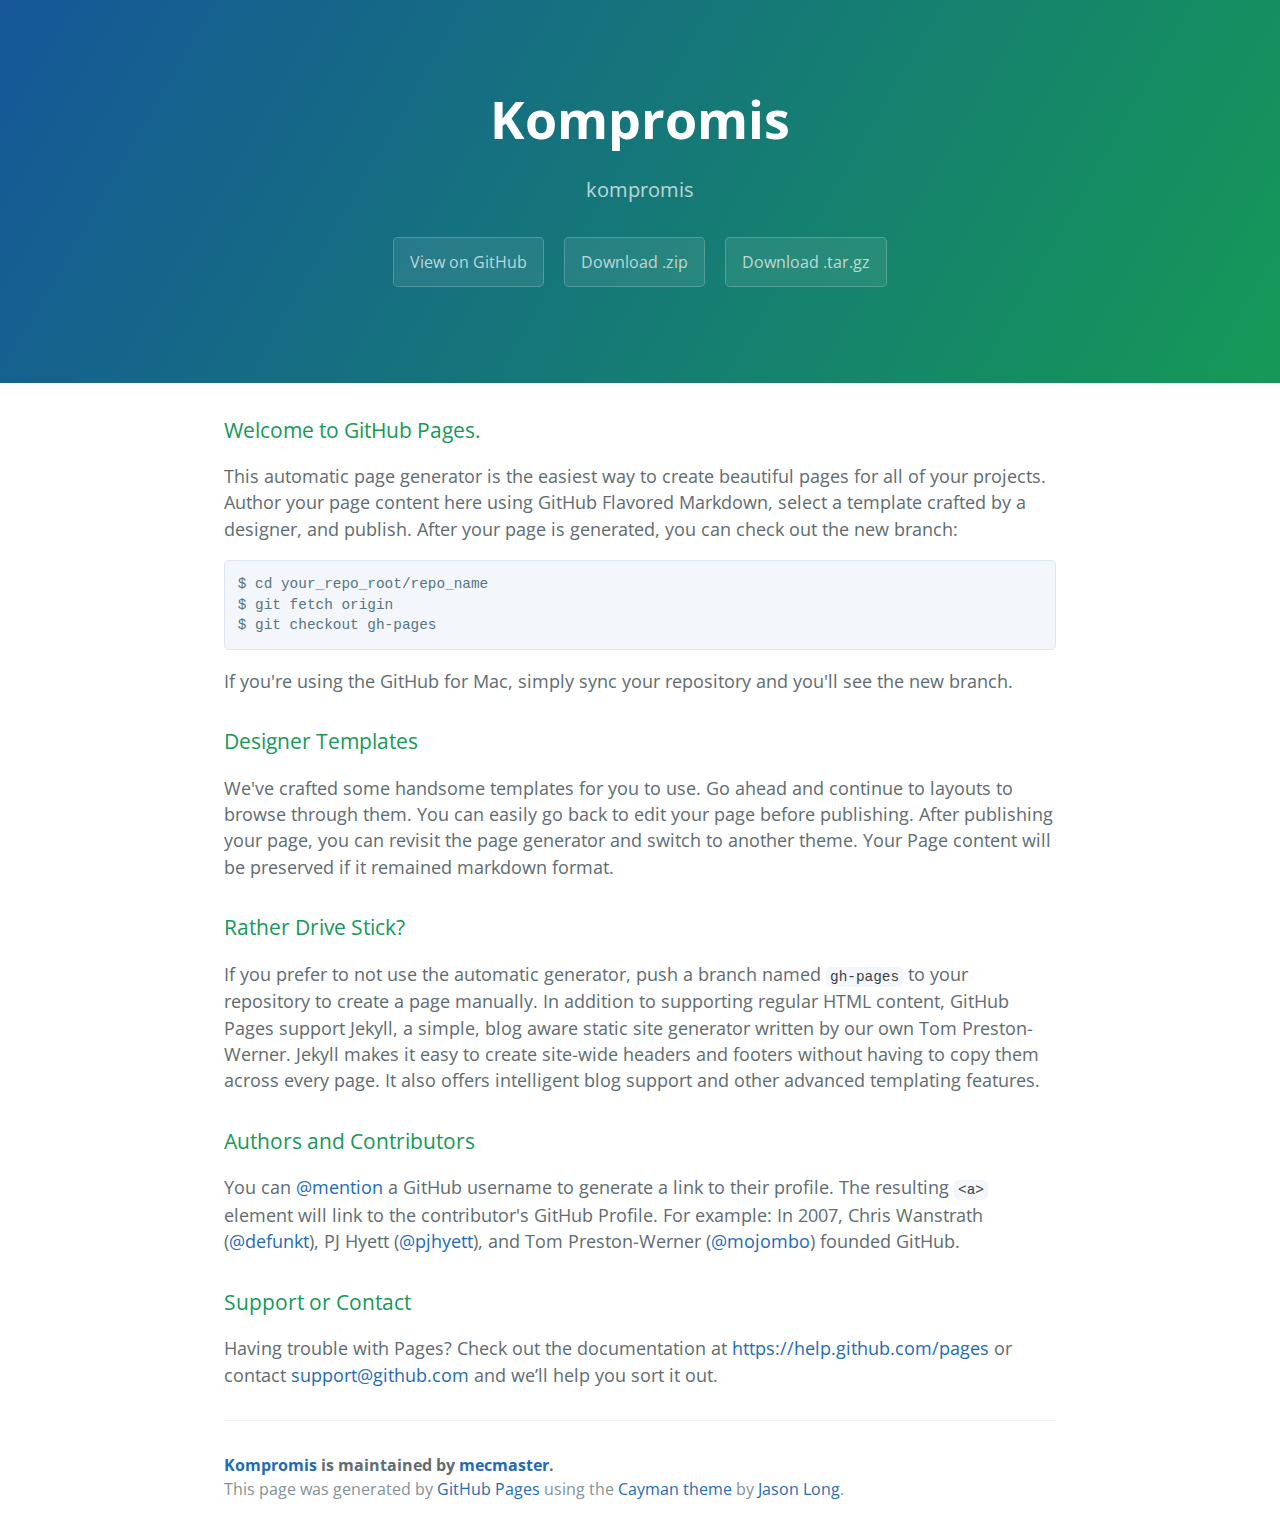
==== index.html @ a1898f50 "Create gh-pages branch via GitHub" ====
<!DOCTYPE html>
<html lang="en-us">
  <head>
    <meta charset="UTF-8">
    <title>Kompromis by mecmaster</title>
    <meta name="viewport" content="width=device-width, initial-scale=1">
    <link rel="stylesheet" type="text/css" href="stylesheets/normalize.css" media="screen">
    <link href='http://fonts.googleapis.com/css?family=Open+Sans:400,700' rel='stylesheet' type='text/css'>
    <link rel="stylesheet" type="text/css" href="stylesheets/stylesheet.css" media="screen">
    <link rel="stylesheet" type="text/css" href="stylesheets/github-light.css" media="screen">
  </head>
  <body>
    <section class="page-header">
      <h1 class="project-name">Kompromis</h1>
      <h2 class="project-tagline">kompromis</h2>
      <a href="https://github.com/mecmaster/kompromis" class="btn">View on GitHub</a>
      <a href="https://github.com/mecmaster/kompromis/zipball/master" class="btn">Download .zip</a>
      <a href="https://github.com/mecmaster/kompromis/tarball/master" class="btn">Download .tar.gz</a>
    </section>

    <section class="main-content">
      <h3>
<a id="welcome-to-github-pages" class="anchor" href="#welcome-to-github-pages" aria-hidden="true"><span class="octicon octicon-link"></span></a>Welcome to GitHub Pages.</h3>

<p>This automatic page generator is the easiest way to create beautiful pages for all of your projects. Author your page content here using GitHub Flavored Markdown, select a template crafted by a designer, and publish. After your page is generated, you can check out the new branch:</p>

<pre><code>$ cd your_repo_root/repo_name
$ git fetch origin
$ git checkout gh-pages
</code></pre>

<p>If you're using the GitHub for Mac, simply sync your repository and you'll see the new branch.</p>

<h3>
<a id="designer-templates" class="anchor" href="#designer-templates" aria-hidden="true"><span class="octicon octicon-link"></span></a>Designer Templates</h3>

<p>We've crafted some handsome templates for you to use. Go ahead and continue to layouts to browse through them. You can easily go back to edit your page before publishing. After publishing your page, you can revisit the page generator and switch to another theme. Your Page content will be preserved if it remained markdown format.</p>

<h3>
<a id="rather-drive-stick" class="anchor" href="#rather-drive-stick" aria-hidden="true"><span class="octicon octicon-link"></span></a>Rather Drive Stick?</h3>

<p>If you prefer to not use the automatic generator, push a branch named <code>gh-pages</code> to your repository to create a page manually. In addition to supporting regular HTML content, GitHub Pages support Jekyll, a simple, blog aware static site generator written by our own Tom Preston-Werner. Jekyll makes it easy to create site-wide headers and footers without having to copy them across every page. It also offers intelligent blog support and other advanced templating features.</p>

<h3>
<a id="authors-and-contributors" class="anchor" href="#authors-and-contributors" aria-hidden="true"><span class="octicon octicon-link"></span></a>Authors and Contributors</h3>

<p>You can <a href="https://github.com/blog/821" class="user-mention">@mention</a> a GitHub username to generate a link to their profile. The resulting <code>&lt;a&gt;</code> element will link to the contributor's GitHub Profile. For example: In 2007, Chris Wanstrath (<a href="https://github.com/defunkt" class="user-mention">@defunkt</a>), PJ Hyett (<a href="https://github.com/pjhyett" class="user-mention">@pjhyett</a>), and Tom Preston-Werner (<a href="https://github.com/mojombo" class="user-mention">@mojombo</a>) founded GitHub.</p>

<h3>
<a id="support-or-contact" class="anchor" href="#support-or-contact" aria-hidden="true"><span class="octicon octicon-link"></span></a>Support or Contact</h3>

<p>Having trouble with Pages? Check out the documentation at <a href="https://help.github.com/pages">https://help.github.com/pages</a> or contact <a href="mailto:support@github.com">support@github.com</a> and we’ll help you sort it out.</p>

      <footer class="site-footer">
        <span class="site-footer-owner"><a href="https://github.com/mecmaster/kompromis">Kompromis</a> is maintained by <a href="https://github.com/mecmaster">mecmaster</a>.</span>

        <span class="site-footer-credits">This page was generated by <a href="https://pages.github.com">GitHub Pages</a> using the <a href="https://github.com/jasonlong/cayman-theme">Cayman theme</a> by <a href="https://twitter.com/jasonlong">Jason Long</a>.</span>
      </footer>

    </section>

  
  </body>
</html>
---- stylesheets/stylesheet.css ----
* {
  box-sizing: border-box; }

body {
  padding: 0;
  margin: 0;
  font-family: "Open Sans", "Helvetica Neue", Helvetica, Arial, sans-serif;
  font-size: 16px;
  line-height: 1.5;
  color: #606c71; }

a {
  color: #1e6bb8;
  text-decoration: none; }
  a:hover {
    text-decoration: underline; }

.btn {
  display: inline-block;
  margin-bottom: 1rem;
  color: rgba(255, 255, 255, 0.7);
  background-color: rgba(255, 255, 255, 0.08);
  border-color: rgba(255, 255, 255, 0.2);
  border-style: solid;
  border-width: 1px;
  border-radius: 0.3rem;
  transition: color 0.2s, background-color 0.2s, border-color 0.2s; }
  .btn + .btn {
    margin-left: 1rem; }

.btn:hover {
  color: rgba(255, 255, 255, 0.8);
  text-decoration: none;
  background-color: rgba(255, 255, 255, 0.2);
  border-color: rgba(255, 255, 255, 0.3); }

@media screen and (min-width: 64em) {
  .btn {
    padding: 0.75rem 1rem; } }

@media screen and (min-width: 42em) and (max-width: 64em) {
  .btn {
    padding: 0.6rem 0.9rem;
    font-size: 0.9rem; } }

@media screen and (max-width: 42em) {
  .btn {
    display: block;
    width: 100%;
    padding: 0.75rem;
    font-size: 0.9rem; }
    .btn + .btn {
      margin-top: 1rem;
      margin-left: 0; } }

.page-header {
  color: #fff;
  text-align: center;
  background-color: #159957;
  background-image: linear-gradient(120deg, #155799, #159957); }

@media screen and (min-width: 64em) {
  .page-header {
    padding: 5rem 6rem; } }

@media screen and (min-width: 42em) and (max-width: 64em) {
  .page-header {
    padding: 3rem 4rem; } }

@media screen and (max-width: 42em) {
  .page-header {
    padding: 2rem 1rem; } }

.project-name {
  margin-top: 0;
  margin-bottom: 0.1rem; }

@media screen and (min-width: 64em) {
  .project-name {
    font-size: 3.25rem; } }

@media screen and (min-width: 42em) and (max-width: 64em) {
  .project-name {
    font-size: 2.25rem; } }

@media screen and (max-width: 42em) {
  .project-name {
    font-size: 1.75rem; } }

.project-tagline {
  margin-bottom: 2rem;
  font-weight: normal;
  opacity: 0.7; }

@media screen and (min-width: 64em) {
  .project-tagline {
    font-size: 1.25rem; } }

@media screen and (min-width: 42em) and (max-width: 64em) {
  .project-tagline {
    font-size: 1.15rem; } }

@media screen and (max-width: 42em) {
  .project-tagline {
    font-size: 1rem; } }

.main-content :first-child {
  margin-top: 0; }
.main-content img {
  max-width: 100%; }
.main-content h1, .main-content h2, .main-content h3, .main-content h4, .main-content h5, .main-content h6 {
  margin-top: 2rem;
  margin-bottom: 1rem;
  font-weight: normal;
  color: #159957; }
.main-content p {
  margin-bottom: 1em; }
.main-content code {
  padding: 2px 4px;
  font-family: Consolas, "Liberation Mono", Menlo, Courier, monospace;
  font-size: 0.9rem;
  color: #383e41;
  background-color: #f3f6fa;
  border-radius: 0.3rem; }
.main-content pre {
  padding: 0.8rem;
  margin-top: 0;
  margin-bottom: 1rem;
  font: 1rem Consolas, "Liberation Mono", Menlo, Courier, monospace;
  color: #567482;
  word-wrap: normal;
  background-color: #f3f6fa;
  border: solid 1px #dce6f0;
  border-radius: 0.3rem; }
  .main-content pre > code {
    padding: 0;
    margin: 0;
    font-size: 0.9rem;
    color: #567482;
    word-break: normal;
    white-space: pre;
    background: transparent;
    border: 0; }
.main-content .highlight {
  margin-bottom: 1rem; }
  .main-content .highlight pre {
    margin-bottom: 0;
    word-break: normal; }
.main-content .highlight pre, .main-content pre {
  padding: 0.8rem;
  overflow: auto;
  font-size: 0.9rem;
  line-height: 1.45;
  border-radius: 0.3rem; }
.main-content pre code, .main-content pre tt {
  display: inline;
  max-width: initial;
  padding: 0;
  margin: 0;
  overflow: initial;
  line-height: inherit;
  word-wrap: normal;
  background-color: transparent;
  border: 0; }
  .main-content pre code:before, .main-content pre code:after, .main-content pre tt:before, .main-content pre tt:after {
    content: normal; }
.main-content ul, .main-content ol {
  margin-top: 0; }
.main-content blockquote {
  padding: 0 1rem;
  margin-left: 0;
  color: #819198;
  border-left: 0.3rem solid #dce6f0; }
  .main-content blockquote > :first-child {
    margin-top: 0; }
  .main-content blockquote > :last-child {
    margin-bottom: 0; }
.main-content table {
  display: block;
  width: 100%;
  overflow: auto;
  word-break: normal;
  word-break: keep-all; }
  .main-content table th {
    font-weight: bold; }
  .main-content table th, .main-content table td {
    padding: 0.5rem 1rem;
    border: 1px solid #e9ebec; }
.main-content dl {
  padding: 0; }
  .main-content dl dt {
    padding: 0;
    margin-top: 1rem;
    font-size: 1rem;
    font-weight: bold; }
  .main-content dl dd {
    padding: 0;
    margin-bottom: 1rem; }
.main-content hr {
  height: 2px;
  padding: 0;
  margin: 1rem 0;
  background-color: #eff0f1;
  border: 0; }

@media screen and (min-width: 64em) {
  .main-content {
    max-width: 64rem;
    padding: 2rem 6rem;
    margin: 0 auto;
    font-size: 1.1rem; } }

@media screen and (min-width: 42em) and (max-width: 64em) {
  .main-content {
    padding: 2rem 4rem;
    font-size: 1.1rem; } }

@media screen and (max-width: 42em) {
  .main-content {
    padding: 2rem 1rem;
    font-size: 1rem; } }

.site-footer {
  padding-top: 2rem;
  margin-top: 2rem;
  border-top: solid 1px #eff0f1; }

.site-footer-owner {
  display: block;
  font-weight: bold; }

.site-footer-credits {
  color: #819198; }

@media screen and (min-width: 64em) {
  .site-footer {
    font-size: 1rem; } }

@media screen and (min-width: 42em) and (max-width: 64em) {
  .site-footer {
    font-size: 1rem; } }

@media screen and (max-width: 42em) {
  .site-footer {
    font-size: 0.9rem; } }
---- stylesheets/github-light.css ----
/*
   Copyright 2014 GitHub Inc.

   Licensed under the Apache License, Version 2.0 (the "License");
   you may not use this file except in compliance with the License.
   You may obtain a copy of the License at

       http://www.apache.org/licenses/LICENSE-2.0

   Unless required by applicable law or agreed to in writing, software
   distributed under the License is distributed on an "AS IS" BASIS,
   WITHOUT WARRANTIES OR CONDITIONS OF ANY KIND, either express or implied.
   See the License for the specific language governing permissions and
   limitations under the License.

*/

.pl-c /* comment */ {
  color: #969896;
}

.pl-c1      /* constant, markup.raw, meta.diff.header, meta.module-reference, meta.property-name, support, support.constant, support.variable, variable.other.constant */,
.pl-s .pl-v /* string variable */ {
  color: #0086b3;
}

.pl-e  /* entity */,
.pl-en /* entity.name */ {
  color: #795da3;
}

.pl-s .pl-s1 /* string source */,
.pl-smi      /* storage.modifier.import, storage.modifier.package, storage.type.java, variable.other, variable.parameter.function */ {
  color: #333;
}

.pl-ent /* entity.name.tag */ {
  color: #63a35c;
}

.pl-k /* keyword, storage, storage.type */ {
  color: #a71d5d;
}

.pl-pds              /* punctuation.definition.string, string.regexp.character-class */,
.pl-s                /* string */,
.pl-s .pl-pse .pl-s1 /* string punctuation.section.embedded source */,
.pl-sr               /* string.regexp */,
.pl-sr .pl-cce       /* string.regexp constant.character.escape */,
.pl-sr .pl-sra       /* string.regexp string.regexp.arbitrary-repitition */,
.pl-sr .pl-sre       /* string.regexp source.ruby.embedded */ {
  color: #183691;
}

.pl-v /* variable */ {
  color: #ed6a43;
}

.pl-id /* invalid.deprecated */ {
  color: #b52a1d;
}

.pl-ii /* invalid.illegal */ {
  background-color: #b52a1d;
  color: #f8f8f8;
}

.pl-sr .pl-cce /* string.regexp constant.character.escape */ {
  color: #63a35c;
  font-weight: bold;
}

.pl-ml /* markup.list */ {
  color: #693a17;
}

.pl-mh        /* markup.heading */,
.pl-mh .pl-en /* markup.heading entity.name */,
.pl-ms        /* meta.separator */ {
  color: #1d3e81;
  font-weight: bold;
}

.pl-mq /* markup.quote */ {
  color: #008080;
}

.pl-mi /* markup.italic */ {
  color: #333;
  font-style: italic;
}

.pl-mb /* markup.bold */ {
  color: #333;
  font-weight: bold;
}

.pl-md /* markup.deleted, meta.diff.header.from-file */ {
  background-color: #ffecec;
  color: #bd2c00;
}

.pl-mi1 /* markup.inserted, meta.diff.header.to-file */ {
  background-color: #eaffea;
  color: #55a532;
}

.pl-mdr /* meta.diff.range */ {
  color: #795da3;
  font-weight: bold;
}

.pl-mo /* meta.output */ {
  color: #1d3e81;
}
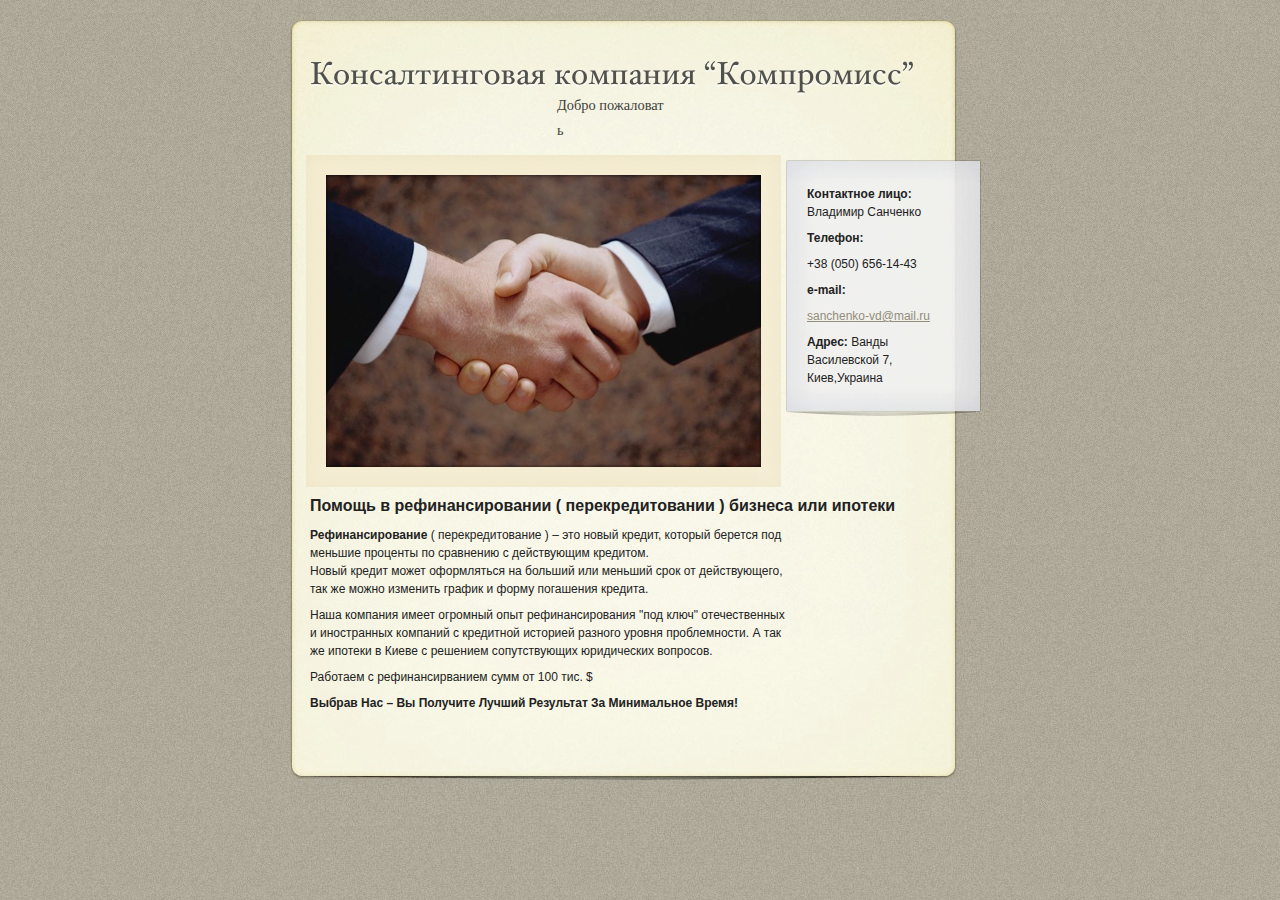
==== commit 3e833832: "initial" ====
--- a/index.html
+++ b/index.html
@@ -1,65 +1,148 @@
-<!DOCTYPE html>
-<html lang="en-us">
-  <head>
-    <meta charset="UTF-8">
-    <title>Kompromis by mecmaster</title>
-    <meta name="viewport" content="width=device-width, initial-scale=1">
-    <link rel="stylesheet" type="text/css" href="stylesheets/normalize.css" media="screen">
-    <link href='http://fonts.googleapis.com/css?family=Open+Sans:400,700' rel='stylesheet' type='text/css'>
-    <link rel="stylesheet" type="text/css" href="stylesheets/stylesheet.css" media="screen">
-    <link rel="stylesheet" type="text/css" href="stylesheets/github-light.css" media="screen">
+<?xml version="1.0" encoding="UTF-8"?>
+<!DOCTYPE html PUBLIC "-//W3C//DTD XHTML 1.0 Transitional//EN" "http://www.w3.org/TR/xhtml1/DTD/xhtml1-transitional.dtd">
+
+
+<html xmlns="http://www.w3.org/1999/xhtml" xml:lang="en" lang="en">
+  <head><meta http-equiv="Content-Type" content="text/html; charset=UTF-8" />
+    
+    <meta http-equiv="X-UA-Compatible" content="IE=EmulateIE7" />
+    <meta name="viewport" content="width=700" />
+    <meta name="description" content="Помощь в рефинансировании, Перекредитование в бизнесе, ипотеке, Лучший результат за Минимум времен"> 
+	<meta name="keywords" content="перекредитование, рефінансування кредиту, рефинансирование кредита, помощь в кредите, рефінансування, перекредитування, рефинансирование бизнеса, рефінансування бізнесу, перекредитування бізнесу, перекредитування іпотеки, перекредитование бизнеса"> 
+	
+	<title>Консалтинговая компания “Компромисс”</title>
+    <link rel="stylesheet" type="text/css" media="screen,print" href="Dobro_pozalovat_files/Dobro_pozalovat.css" />
+    <!--[if lt IE 8]><link rel='stylesheet' type='text/css' media='screen,print' href='Dobro_pozalovat_files/Dobro_pozalovatIE.css'/><![endif]-->
+    <!--[if gte IE 8]><link rel='stylesheet' type='text/css' media='screen,print' href='Media/IE8.css'/><![endif]-->
+    <script type="text/javascript" src="Scripts/iWebSite.js"></script>
+    <script type="text/javascript" src="Scripts/Widgets/SharedResources/WidgetCommon.js"></script>
+    <script type="text/javascript" src="Scripts/Widgets/Navbar/navbar.js"></script>
+    <script type="text/javascript" src="Scripts/iWebImage.js"></script>
+    <script type="text/javascript" src="Dobro_pozalovat_files/Dobro_pozalovat.js"></script>
+	<script type="text/javascript" src="//yandex.st/share/share.js" charset="utf-8"></script>
+	<script type="text/javascript">
+
+  var _gaq = _gaq || [];
+  _gaq.push(['_setAccount', 'UA-28925086-1']);
+  _gaq.push(['_trackPageview']);
+
+  (function() {
+    var ga = document.createElement('script'); ga.type = 'text/javascript'; ga.async = true;
+    ga.src = ('https:' == document.location.protocol ? 'https://ssl' : 'http://www') + '.google-analytics.com/ga.js';
+    var s = document.getElementsByTagName('script')[0]; s.parentNode.insertBefore(ga, s);
+  })();
+
+</script>
+	
   </head>
-  <body>
-    <section class="page-header">
-      <h1 class="project-name">Kompromis</h1>
-      <h2 class="project-tagline">kompromis</h2>
-      <a href="https://github.com/mecmaster/kompromis" class="btn">View on GitHub</a>
-      <a href="https://github.com/mecmaster/kompromis/zipball/master" class="btn">Download .zip</a>
-      <a href="https://github.com/mecmaster/kompromis/tarball/master" class="btn">Download .tar.gz</a>
-    </section>
+  <body style="background: rgb(255, 255, 255) url(Dobro_pozalovat_files/Creme_browserbg.jpg) repeat scroll top left; margin: 0pt; " onload="onPageLoad();" onunload="onPageUnload();">
+    <div style="text-align: center; ">
+      <div style="margin-bottom: 20px; margin-left: auto; margin-right: auto; margin-top: 20px; overflow: hidden; position: relative; word-wrap: break-word;  text-align: left; width: 700px; " id="body_content">
+        <div style="background: transparent url(Dobro_pozalovat_files/LayeredPaper_03-1.jpg) repeat scroll top left; width: 700px; ">
+          <div style="height: 73px; margin-left: 0px; position: relative; width: 700px; z-index: 5; " id="header_layer">
+            <div style="height: 0px; line-height: 0px; " class="bumper"> </div>
+            <div style="height: 248px; width: 700px;  height: 248px; left: 0px; position: absolute; top: 0px; width: 700px; z-index: 1; " class="tinyText style_SkipStroke">
+              <img src="Dobro_pozalovat_files/LayeredPaper_01.jpg" alt="" style="border: none; height: 248px; width: 700px; " />
+            </div>
+            
 
-    <section class="main-content">
-      <h3>
-<a id="welcome-to-github-pages" class="anchor" href="#welcome-to-github-pages" aria-hidden="true"><span class="octicon octicon-link"></span></a>Welcome to GitHub Pages.</h3>
 
-<p>This automatic page generator is the easiest way to create beautiful pages for all of your projects. Author your page content here using GitHub Flavored Markdown, select a template crafted by a designer, and publish. After your page is generated, you can check out the new branch:</p>
+            <div style="height: 41px; width: 626px;  height: 38px; left: 20px; position: absolute; top: 35px; width: 625px; z-index: 1; " class="tinyText style_SkipStrokeSkipFillSkipOpacity">
+              <div style="position: relative; width: 625px; ">
+                <img src="Dobro_pozalovat_files/shapeimage_1.png" alt="Консалтинговая компания “Компромисс”" style="height: 35px; left: 0px; margin-left: -1px; margin-top: 6px; position: absolute; top: 0px; width: 605px; " />
+              </div>
+            </div>
+          </div>
+          <div style="margin-left: 0px; position: relative; width: 700px; z-index: 10; " id="nav_layer">
+            <div style="height: 0px; line-height: 0px; " class="bumper"> </div>
+            <div style="height: 1px; line-height: 1px; " class="tinyText"> </div>
+            <div class="com-apple-iweb-widget-navbar flowDefining" id="widget0" style="margin-left: 267px; margin-top: -1px; opacity: 1.00; position: relative; width: 132px; z-index: 1; ">
+    
+              <div id="widget0-navbar" class="navbar">
 
-<pre><code>$ cd your_repo_root/repo_name
-$ git fetch origin
-$ git checkout gh-pages
-</code></pre>
+      
+                <div id="widget0-bg" class="navbar-bg">
 
-<p>If you're using the GitHub for Mac, simply sync your repository and you'll see the new branch.</p>
+        
+                  <ul id="widget0-navbar-list" class="navbar-list">
+ <li></li> 
+</ul>
+                  
+      
+</div>
+                
+    
+</div>
+            </div>
+            <script type="text/javascript"><!--//--><![CDATA[//><!--
+new NavBar('widget0', 'Scripts/Widgets/Navbar', 'Scripts/Widgets/SharedResources', '.', {"path-to-root": "", "navbar-css": ".navbar {\n\tfont-family: 'Hoefler Text', 'Times New Roman', serif;\n\tfont-size: .9em;\n\tcolor: #817B67;\n\tmargin: 0px;\n\tline-height: 25px;\n}\n\n.navbar-bg {\n\ttext-align: left;\n}\n\n.navbar-bg ul {\n\tlist-style: none;\n\tmargin: 0px;\n\tpadding: 0px;\n}\n\n\nli {\n\tlist-style-type: none;\n\tdisplay: inline;\n\tpadding: 0 25px 0 0px;\n}\n\n\nli a {\n\ttext-decoration: none;\n\tpadding: 0px;\n\tcolor: #817B67;\n}\n\nli a:visited {\n\ttext-decoration: none;\n\tpadding: 0px;\n\tcolor: #817B67;\n}\n\nli a:hover\r{\r\n \tcolor: #3F3F3C;\n\ttext-decoration: none;\r}\n\n\nli.current-page a\r{\r\t color: #3F3F3C;\n\ttext-decoration: none;\r}", "current-page-GUID": "81D1A1A0-0416-4514-B8F4-EB2E6BB149B2", "isCollectionPage": "NO"});
+//--><!]]></script>
+            <div style="clear: both; height: 0px; line-height: 0px; " class="spacer"> </div>
+          </div>
+          <div style="margin-left: 0px; position: relative; width: 700px; z-index: 15; " id="body_layer">
+            <div style="height: 0px; line-height: 0px; " class="bumper"> </div>
+            <div style="height: 292px; width: 435px;  height: 292px; left: 36px; position: absolute; top: 32px; width: 435px; z-index: 1; " class="tinyText stroke_0">
+              <div style="position: relative; width: 435px; ">
+                <img src="Dobro_pozalovat_files/shapeimage_2.png" alt="рефинансирование и рекредитование ипотеки рукопожатие" style="height: 292px; left: 0px; position: absolute; top: 0px; width: 435px; " />
+              </div>
+            </div>
+            <div style="height: 1px; line-height: 1px; " class="tinyText"> </div>
+            <div style="margin-left: 20px; margin-top: 382px; position: relative; width: 475px; z-index: 1; " class="style_SkipStroke_1 shape-with-text flowDefining">
+              <div class="text-content Normal_External_475_228" style="padding: 0px; ">
+                <div class="Normal">
+                  <p style="padding-top: 0pt; " class="paragraph_style"><span class="style">Рефинансирование</span> ( перекредитование ) – это новый кредит, который берется под меньшие проценты по сравнению с действующим кредитом.<br />Новый кредит может оформляться на больший или меньший срок от действующего, так же можно изменить график и форму погашения кредита.<br /></p>
+                  <p class="paragraph_style">Наша компания имеет огромный опыт рефинансирования &quot;под ключ&quot; отечественных и иностранных компаний с кредитной историей разного уровня проблемности. А так же ипотеки в Киеве с решением сопутствующих юридических вопросов.<br /></p>
+                  <p class="paragraph_style">Работаем с рефинансирванием сумм от 100 тис. $<br /></p>
+                  <p class="paragraph_style_1">Выбрав Нас – Вы Получите Лучший Результат За Минимальное Время!<span class="style_1"><br /></span></p>
+                </div>
+                <div style="height: 16px; line-height: 16px; " class="tinyText"> </div>
+              </div>
+            </div>
+            
 
-<h3>
-<a id="designer-templates" class="anchor" href="#designer-templates" aria-hidden="true"><span class="octicon octicon-link"></span></a>Designer Templates</h3>
 
-<p>We've crafted some handsome templates for you to use. Go ahead and continue to layouts to browse through them. You can easily go back to edit your page before publishing. After publishing your page, you can revisit the page generator and switch to another theme. Your Page content will be preserved if it remained markdown format.</p>
+            <div id="id1" style="height: 69px; left: 20px; position: absolute; top: 354px; width: 601px; z-index: 1; " class="style_SkipStroke_2 shape-with-text">
+              <div class="text-content Normal_External_601_69" style="padding: 0px; ">
+                <div class="Normal">
+                  <p style="padding-top: 0pt; " class="paragraph_style_2">Помощь в рефинансировании ( перекредитовании ) бизнеса или ипотеки
+				  
+				  <span class="style_1"><br /></span></p>
+                </div>
+              
+			  
+			  </div>
+            </div>
 
-<h3>
-<a id="rather-drive-stick" class="anchor" href="#rather-drive-stick" aria-hidden="true"><span class="octicon octicon-link"></span></a>Rather Drive Stick?</h3>
+			<br>
+				  <div class="yashare-auto-init" data-yashareL10n="ru" data-yashareType="button" data-yashareQuickServices="vkontakte,facebook,twitter,odnoklassniki,moimir"></div> 
+            
 
-<p>If you prefer to not use the automatic generator, push a branch named <code>gh-pages</code> to your repository to create a page manually. In addition to supporting regular HTML content, GitHub Pages support Jekyll, a simple, blog aware static site generator written by our own Tom Preston-Werner. Jekyll makes it easy to create site-wide headers and footers without having to copy them across every page. It also offers intelligent blog support and other advanced templating features.</p>
 
-<h3>
-<a id="authors-and-contributors" class="anchor" href="#authors-and-contributors" aria-hidden="true"><span class="octicon octicon-link"></span></a>Authors and Contributors</h3>
-
-<p>You can <a href="https://github.com/blog/821" class="user-mention">@mention</a> a GitHub username to generate a link to their profile. The resulting <code>&lt;a&gt;</code> element will link to the contributor's GitHub Profile. For example: In 2007, Chris Wanstrath (<a href="https://github.com/defunkt" class="user-mention">@defunkt</a>), PJ Hyett (<a href="https://github.com/pjhyett" class="user-mention">@pjhyett</a>), and Tom Preston-Werner (<a href="https://github.com/mojombo" class="user-mention">@mojombo</a>) founded GitHub.</p>
-
-<h3>
-<a id="support-or-contact" class="anchor" href="#support-or-contact" aria-hidden="true"><span class="octicon octicon-link"></span></a>Support or Contact</h3>
-
-<p>Having trouble with Pages? Check out the documentation at <a href="https://help.github.com/pages">https://help.github.com/pages</a> or contact <a href="mailto:support@github.com">support@github.com</a> and we’ll help you sort it out.</p>
-
-      <footer class="site-footer">
-        <span class="site-footer-owner"><a href="https://github.com/mecmaster/kompromis">Kompromis</a> is maintained by <a href="https://github.com/mecmaster">mecmaster</a>.</span>
-
-        <span class="site-footer-credits">This page was generated by <a href="https://pages.github.com">GitHub Pages</a> using the <a href="https://github.com/jasonlong/cayman-theme">Cayman theme</a> by <a href="https://twitter.com/jasonlong">Jason Long</a>.</span>
-      </footer>
-
-    </section>
-
-  
+            <div id="id2" style="height: 221px; left: 506px; position: absolute; top: 32px; width: 175px; z-index: 1; " class="style_SkipStroke_3 shape-with-text stroke_1">
+              <div class="text-content style_External_173_219" style="padding: 1px; ">
+                <div class="style_2">
+                  <p style="padding-top: 0pt; " class="Heading_2"><span class="style_3">Контактное лицо:</span><span class="style_4"> </span><br /></p>
+                  <p class="paragraph_style">Владимир Санченко<br /></p>
+                  <p class="paragraph_style"><span class="style">Телефон:</span> <br /></p>
+                  <p class="paragraph_style">+38 (050) 656-14-43<br /></p>
+                  <p class="paragraph_style_3">e-mail:<br /></p>
+                  <p class="paragraph_style"><a title="mailto:sanchenko-vd@mail.ru" href="mailto:sanchenko-vd@mail.ru">sanchenko-vd@mail.ru</a><br /></p>
+                  <p style="padding-bottom: 0pt; " class="paragraph_style"><span class="style">Адрес:</span> Ванды Василевской 7, Киев,Украина</p>
+                </div>
+              </div>
+            </div>
+            <div style="height: 0px; line-height: 0px; " class="spacer"> </div>
+          </div>
+          <div style="height: 120px; margin-left: 0px; position: relative; width: 700px; z-index: 0; " id="footer_layer">
+            <div style="height: 0px; line-height: 0px; " class="bumper"> </div>
+            <div style="height: 236px; width: 700px;  height: 236px; left: 0px; position: absolute; top: -116px; width: 700px; z-index: 1; " class="tinyText style_SkipStroke">
+              <img src="Dobro_pozalovat_files/LayeredPaper_04.jpg" alt="" style="border: none; height: 236px; width: 700px; " />
+            </div>
+          </div>
+        </div>
+      </div>
+    </div>
   </body>
 </html>
 
+
--- a/Dobro_pozalovat_files/Dobro_pozalovat.css
+++ b/Dobro_pozalovat_files/Dobro_pozalovat.css
@@ -0,0 +1,297 @@
+.paragraph_style {
+    color: rgb(34, 34, 34);
+    font-family: 'ArialMT', 'Arial', sans-serif;
+    font-size: 12px;
+    font-stretch: normal;
+    font-style: normal;
+    font-variant: normal;
+    font-weight: 400;
+    letter-spacing: 0;
+    line-height: 18px;
+    margin-bottom: 0px;
+    margin-left: 0px;
+    margin-right: 0px;
+    margin-top: 0px;
+    opacity: 1.00;
+    padding-bottom: 8px;
+    padding-top: 0px;
+    text-align: left;
+    text-decoration: none;
+    text-indent: 0px;
+    text-transform: none;
+}
+.style {
+    font-family: 'Arial-BoldMT', 'Arial', sans-serif;
+    font-size: 12px;
+    font-stretch: normal;
+    font-style: normal;
+    font-weight: 700;
+    line-height: 18px;
+}
+.paragraph_style_1 {
+    color: rgb(34, 34, 34);
+    font-family: 'Arial-BoldMT', 'Arial', sans-serif;
+    font-size: 12px;
+    font-stretch: normal;
+    font-style: normal;
+    font-variant: normal;
+    font-weight: 700;
+    letter-spacing: 0;
+    line-height: 18px;
+    margin-bottom: 0px;
+    margin-left: 0px;
+    margin-right: 0px;
+    margin-top: 0px;
+    opacity: 1.00;
+    padding-bottom: 8px;
+    padding-top: 0px;
+    text-align: left;
+    text-decoration: none;
+    text-indent: 0px;
+    text-transform: none;
+}
+.style_1 {
+    font-family: 'ArialMT', 'Arial', sans-serif;
+    font-size: 12px;
+    font-stretch: normal;
+    font-style: normal;
+    font-weight: 400;
+    line-height: 18px;
+}
+.paragraph_style_2 {
+    color: rgb(34, 34, 34);
+    font-family: 'Arial-BoldMT', 'Arial', sans-serif;
+    font-size: 16px;
+    font-stretch: normal;
+    font-style: normal;
+    font-variant: normal;
+    font-weight: 700;
+    letter-spacing: 0;
+    line-height: 18px;
+    margin-bottom: 0px;
+    margin-left: 0px;
+    margin-right: 0px;
+    margin-top: 0px;
+    opacity: 1.00;
+    padding-bottom: 8px;
+    padding-top: 0px;
+    text-align: left;
+    text-decoration: none;
+    text-indent: 0px;
+    text-transform: none;
+}
+.style_SkipStroke_2 {
+    background: transparent;
+    opacity: 1.00;
+}
+.style_2 {
+    padding: 10px;
+}
+.style_SkipStrokeSkipFillSkipOpacity {
+}
+.style_SkipStroke {
+    background: transparent;
+    opacity: 1.00;
+}
+.style_SkipStroke_1 {
+    background: transparent;
+    opacity: 1.00;
+}
+.style_3 {
+    color: rgb(34, 34, 34);
+    font-family: 'Arial-BoldMT', 'Arial', sans-serif;
+    font-size: 12px;
+    font-stretch: normal;
+    font-style: normal;
+    font-weight: 700;
+    line-height: 17px;
+    opacity: 1.00;
+}
+.style_4 {
+    color: rgb(34, 34, 34);
+    font-family: 'ArialMT', 'Arial', sans-serif;
+    font-size: 12px;
+    font-stretch: normal;
+    font-style: normal;
+    font-weight: 400;
+    line-height: 17px;
+    opacity: 1.00;
+}
+.paragraph_style_3 {
+    color: rgb(34, 34, 34);
+    font-family: 'Arial-BoldMT', 'Arial', sans-serif;
+    font-size: 12px;
+    font-stretch: normal;
+    font-style: normal;
+    font-variant: normal;
+    font-weight: 700;
+    letter-spacing: 0;
+    line-height: 18px;
+    margin-bottom: 0px;
+    margin-left: 0px;
+    margin-right: 0px;
+    margin-top: 0px;
+    opacity: 1.00;
+    padding-bottom: 8px;
+    padding-top: 0px;
+    text-align: left;
+    text-decoration: none;
+    text-indent: 0px;
+    text-transform: none;
+}
+.style_SkipStroke_3 {
+    background: transparent url(backgroundimage_1_1.png) no-repeat scroll center center;
+    opacity: 1.00;
+}
+.style_External_173_219 {
+    position: relative;
+}
+.Free_Form {
+    color: rgb(80, 80, 77);
+    font-family: 'HoeflerText-Regular', 'Hoefler Text', 'Times New Roman', serif;
+    font-size: 12px;
+    font-stretch: normal;
+    font-style: normal;
+    font-variant: normal;
+    font-weight: 400;
+    letter-spacing: 0;
+    line-height: 17px;
+    margin-bottom: 0px;
+    margin-left: 0px;
+    margin-right: 0px;
+    margin-top: 0px;
+    opacity: 1.00;
+    padding-bottom: 0px;
+    padding-top: 0px;
+    text-align: left;
+    text-decoration: none;
+    text-indent: 0px;
+    text-transform: none;
+}
+.Heading_2 {
+    color: rgb(80, 80, 77);
+    font-family: 'HoeflerText-Black', 'Hoefler Text', 'Times New Roman', serif;
+    font-size: 12px;
+    font-stretch: normal;
+    font-style: normal;
+    font-variant: normal;
+    font-weight: 700;
+    letter-spacing: 0;
+    line-height: 17px;
+    margin-bottom: 0px;
+    margin-left: 0px;
+    margin-right: 0px;
+    margin-top: 0px;
+    opacity: 1.00;
+    padding-bottom: 0px;
+    padding-top: 0px;
+    text-align: left;
+    text-decoration: none;
+    text-indent: 0px;
+    text-transform: none;
+}
+.Normal {
+    padding: 0px;
+}
+.Normal_External_475_228 {
+    position: relative;
+}
+.Normal_External_601_69 {
+    position: relative;
+}
+.graphic_generic_body_textbox_style_default_SkipStroke {
+    background: transparent;
+    opacity: 1.00;
+}
+.graphic_generic_header_textbox_style_default_SkipStrokeSkipFillSkipOpacity {
+}
+.graphic_generic_title_textbox_style_default_SkipStroke {
+    background: transparent;
+    opacity: 1.00;
+}
+.graphic_image_style_default_SkipStroke {
+    background: transparent;
+    opacity: 1.00;
+}
+.graphic_textbox_layout_style_default {
+    padding: 4px;
+}
+.graphic_textbox_layout_style_default_External_173_219 {
+    position: relative;
+}
+.graphic_textbox_style_default_SkipStroke {
+    background: transparent;
+    opacity: 1.00;
+}
+a {
+    color: rgb(147, 141, 122);
+    text-decoration: underline;
+}
+a:visited {
+    color: rgb(147, 141, 122);
+    text-decoration: underline;
+}
+a:hover {
+    color: rgb(80, 80, 77);
+    text-decoration: underline;
+}
+.bumper {
+    font-size: 1px;
+    line-height: 1px;
+}
+.tinyText {
+    font-size: 1px;
+    line-height: 1px;
+}
+#widget0 a:hover {
+    color: rgb(80, 80, 77);
+    text-decoration: underline;
+}
+#widget0 a:visited {
+    color: rgb(147, 141, 122);
+    text-decoration: underline;
+}
+#widget0 a {
+    color: rgb(147, 141, 122);
+    text-decoration: underline;
+}
+.spacer {
+    font-size: 1px;
+    line-height: 1px;
+}
+body { 
+    -webkit-text-size-adjust: none;
+}
+div { 
+    overflow: visible; 
+}
+img { 
+    border: none; 
+}
+.InlineBlock { 
+    display: inline; 
+}
+.InlineBlock { 
+    display: inline-block; 
+}
+.inline-block {
+    display: inline-block;
+    vertical-align: baseline;
+    margin-bottom:0.3em;
+}
+.inline-block.shape-with-text {
+    vertical-align: bottom;
+}
+.vertical-align-middle-middlebox {
+    display: table;
+}
+.vertical-align-middle-innerbox {
+    display: table-cell;
+    vertical-align: middle;
+}
+div.paragraph {
+    position: relative;
+}
+li.full-width {
+    width: 100;
+}
--- a/Dobro_pozalovat_files/Dobro_pozalovatIE.css
+++ b/Dobro_pozalovat_files/Dobro_pozalovatIE.css
@@ -0,0 +1,28 @@
+.inline-block {
+    display: inline;
+    vertical-align: baseline;
+    margin-bottom:-2em;
+    margin-top:2em;
+    position:relative;
+    top:-2em;
+}
+.vertical-align-middle-middlebox {
+    display: block;
+    height: auto;
+    position: absolute;
+    top: 50%;
+}
+.vertical-align-middle-innerbox {
+    display: block;
+    position: relative;
+    top: -50%;
+}
+li.full-width {
+    width: auto;
+}
+li div div.inline-block a img {
+    text-indent: 0;
+}
+img {
+    -ms-interpolation-mode: bicubic;
+}
--- a/Media/IE8.css
+++ b/Media/IE8.css
@@ -0,0 +1,13 @@
+.inline-block {
+    display: inline-block;
+    vertical-align: baseline;
+}
+li.full-width {
+    width: auto;
+}
+li div div.inline-block a img {
+    text-indent: 0;
+}   
+img {
+    -ms-interpolation-mode: bicubic;
+}   
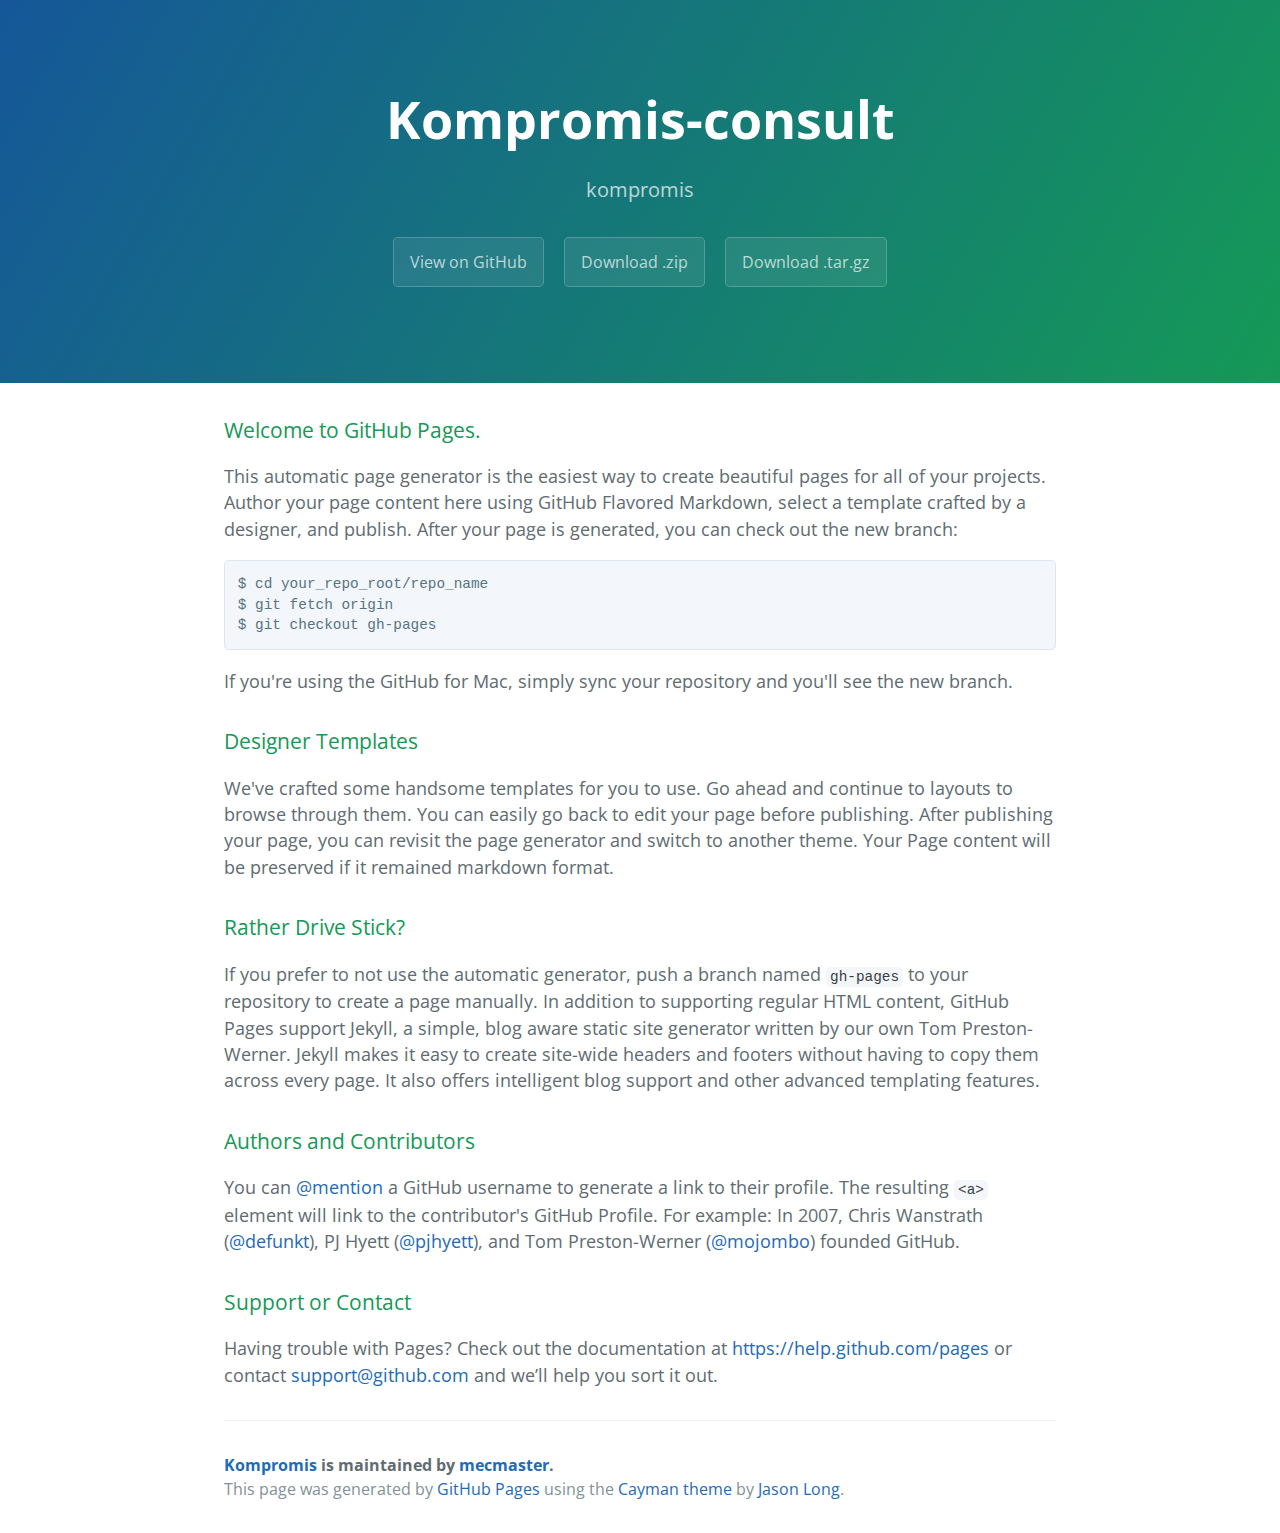
==== commit 08113dda: "test" ====
--- a/index.html
+++ b/index.html
@@ -1,148 +1,65 @@
-<?xml version="1.0" encoding="UTF-8"?>
-<!DOCTYPE html PUBLIC "-//W3C//DTD XHTML 1.0 Transitional//EN" "http://www.w3.org/TR/xhtml1/DTD/xhtml1-transitional.dtd">
+<!DOCTYPE html>
+<html lang="en-us">
+  <head>
+    <meta charset="UTF-8">
+    <title>Kompromis by mecmaster</title>
+    <meta name="viewport" content="width=device-width, initial-scale=1">
+    <link rel="stylesheet" type="text/css" href="stylesheets/normalize.css" media="screen">
+    <link href='http://fonts.googleapis.com/css?family=Open+Sans:400,700' rel='stylesheet' type='text/css'>
+    <link rel="stylesheet" type="text/css" href="stylesheets/stylesheet.css" media="screen">
+    <link rel="stylesheet" type="text/css" href="stylesheets/github-light.css" media="screen">
+  </head>
+  <body>
+    <section class="page-header">
+      <h1 class="project-name">Kompromis-consult</h1>
+      <h2 class="project-tagline">kompromis</h2>
+      <a href="https://github.com/mecmaster/kompromis" class="btn">View on GitHub</a>
+      <a href="https://github.com/mecmaster/kompromis/zipball/master" class="btn">Download .zip</a>
+      <a href="https://github.com/mecmaster/kompromis/tarball/master" class="btn">Download .tar.gz</a>
+    </section>
 
+    <section class="main-content">
+      <h3>
+<a id="welcome-to-github-pages" class="anchor" href="#welcome-to-github-pages" aria-hidden="true"><span class="octicon octicon-link"></span></a>Welcome to GitHub Pages.</h3>
 
-<html xmlns="http://www.w3.org/1999/xhtml" xml:lang="en" lang="en">
-  <head><meta http-equiv="Content-Type" content="text/html; charset=UTF-8" />
-    
-    <meta http-equiv="X-UA-Compatible" content="IE=EmulateIE7" />
-    <meta name="viewport" content="width=700" />
-    <meta name="description" content="Помощь в рефинансировании, Перекредитование в бизнесе, ипотеке, Лучший результат за Минимум времен"> 
-	<meta name="keywords" content="перекредитование, рефінансування кредиту, рефинансирование кредита, помощь в кредите, рефінансування, перекредитування, рефинансирование бизнеса, рефінансування бізнесу, перекредитування бізнесу, перекредитування іпотеки, перекредитование бизнеса"> 
-	
-	<title>Консалтинговая компания “Компромисс”</title>
-    <link rel="stylesheet" type="text/css" media="screen,print" href="Dobro_pozalovat_files/Dobro_pozalovat.css" />
-    <!--[if lt IE 8]><link rel='stylesheet' type='text/css' media='screen,print' href='Dobro_pozalovat_files/Dobro_pozalovatIE.css'/><![endif]-->
-    <!--[if gte IE 8]><link rel='stylesheet' type='text/css' media='screen,print' href='Media/IE8.css'/><![endif]-->
-    <script type="text/javascript" src="Scripts/iWebSite.js"></script>
-    <script type="text/javascript" src="Scripts/Widgets/SharedResources/WidgetCommon.js"></script>
-    <script type="text/javascript" src="Scripts/Widgets/Navbar/navbar.js"></script>
-    <script type="text/javascript" src="Scripts/iWebImage.js"></script>
-    <script type="text/javascript" src="Dobro_pozalovat_files/Dobro_pozalovat.js"></script>
-	<script type="text/javascript" src="//yandex.st/share/share.js" charset="utf-8"></script>
-	<script type="text/javascript">
+<p>This automatic page generator is the easiest way to create beautiful pages for all of your projects. Author your page content here using GitHub Flavored Markdown, select a template crafted by a designer, and publish. After your page is generated, you can check out the new branch:</p>
 
-  var _gaq = _gaq || [];
-  _gaq.push(['_setAccount', 'UA-28925086-1']);
-  _gaq.push(['_trackPageview']);
+<pre><code>$ cd your_repo_root/repo_name
+$ git fetch origin
+$ git checkout gh-pages
+</code></pre>
 
-  (function() {
-    var ga = document.createElement('script'); ga.type = 'text/javascript'; ga.async = true;
-    ga.src = ('https:' == document.location.protocol ? 'https://ssl' : 'http://www') + '.google-analytics.com/ga.js';
-    var s = document.getElementsByTagName('script')[0]; s.parentNode.insertBefore(ga, s);
-  })();
+<p>If you're using the GitHub for Mac, simply sync your repository and you'll see the new branch.</p>
 
-</script>
-	
-  </head>
-  <body style="background: rgb(255, 255, 255) url(Dobro_pozalovat_files/Creme_browserbg.jpg) repeat scroll top left; margin: 0pt; " onload="onPageLoad();" onunload="onPageUnload();">
-    <div style="text-align: center; ">
-      <div style="margin-bottom: 20px; margin-left: auto; margin-right: auto; margin-top: 20px; overflow: hidden; position: relative; word-wrap: break-word;  text-align: left; width: 700px; " id="body_content">
-        <div style="background: transparent url(Dobro_pozalovat_files/LayeredPaper_03-1.jpg) repeat scroll top left; width: 700px; ">
-          <div style="height: 73px; margin-left: 0px; position: relative; width: 700px; z-index: 5; " id="header_layer">
-            <div style="height: 0px; line-height: 0px; " class="bumper"> </div>
-            <div style="height: 248px; width: 700px;  height: 248px; left: 0px; position: absolute; top: 0px; width: 700px; z-index: 1; " class="tinyText style_SkipStroke">
-              <img src="Dobro_pozalovat_files/LayeredPaper_01.jpg" alt="" style="border: none; height: 248px; width: 700px; " />
-            </div>
-            
+<h3>
+<a id="designer-templates" class="anchor" href="#designer-templates" aria-hidden="true"><span class="octicon octicon-link"></span></a>Designer Templates</h3>
 
+<p>We've crafted some handsome templates for you to use. Go ahead and continue to layouts to browse through them. You can easily go back to edit your page before publishing. After publishing your page, you can revisit the page generator and switch to another theme. Your Page content will be preserved if it remained markdown format.</p>
 
-            <div style="height: 41px; width: 626px;  height: 38px; left: 20px; position: absolute; top: 35px; width: 625px; z-index: 1; " class="tinyText style_SkipStrokeSkipFillSkipOpacity">
-              <div style="position: relative; width: 625px; ">
-                <img src="Dobro_pozalovat_files/shapeimage_1.png" alt="Консалтинговая компания “Компромисс”" style="height: 35px; left: 0px; margin-left: -1px; margin-top: 6px; position: absolute; top: 0px; width: 605px; " />
-              </div>
-            </div>
-          </div>
-          <div style="margin-left: 0px; position: relative; width: 700px; z-index: 10; " id="nav_layer">
-            <div style="height: 0px; line-height: 0px; " class="bumper"> </div>
-            <div style="height: 1px; line-height: 1px; " class="tinyText"> </div>
-            <div class="com-apple-iweb-widget-navbar flowDefining" id="widget0" style="margin-left: 267px; margin-top: -1px; opacity: 1.00; position: relative; width: 132px; z-index: 1; ">
-    
-              <div id="widget0-navbar" class="navbar">
+<h3>
+<a id="rather-drive-stick" class="anchor" href="#rather-drive-stick" aria-hidden="true"><span class="octicon octicon-link"></span></a>Rather Drive Stick?</h3>
 
-      
-                <div id="widget0-bg" class="navbar-bg">
+<p>If you prefer to not use the automatic generator, push a branch named <code>gh-pages</code> to your repository to create a page manually. In addition to supporting regular HTML content, GitHub Pages support Jekyll, a simple, blog aware static site generator written by our own Tom Preston-Werner. Jekyll makes it easy to create site-wide headers and footers without having to copy them across every page. It also offers intelligent blog support and other advanced templating features.</p>
 
-        
-                  <ul id="widget0-navbar-list" class="navbar-list">
- <li></li> 
-</ul>
-                  
-      
-</div>
-                
-    
-</div>
-            </div>
-            <script type="text/javascript"><!--//--><![CDATA[//><!--
-new NavBar('widget0', 'Scripts/Widgets/Navbar', 'Scripts/Widgets/SharedResources', '.', {"path-to-root": "", "navbar-css": ".navbar {\n\tfont-family: 'Hoefler Text', 'Times New Roman', serif;\n\tfont-size: .9em;\n\tcolor: #817B67;\n\tmargin: 0px;\n\tline-height: 25px;\n}\n\n.navbar-bg {\n\ttext-align: left;\n}\n\n.navbar-bg ul {\n\tlist-style: none;\n\tmargin: 0px;\n\tpadding: 0px;\n}\n\n\nli {\n\tlist-style-type: none;\n\tdisplay: inline;\n\tpadding: 0 25px 0 0px;\n}\n\n\nli a {\n\ttext-decoration: none;\n\tpadding: 0px;\n\tcolor: #817B67;\n}\n\nli a:visited {\n\ttext-decoration: none;\n\tpadding: 0px;\n\tcolor: #817B67;\n}\n\nli a:hover\r{\r\n \tcolor: #3F3F3C;\n\ttext-decoration: none;\r}\n\n\nli.current-page a\r{\r\t color: #3F3F3C;\n\ttext-decoration: none;\r}", "current-page-GUID": "81D1A1A0-0416-4514-B8F4-EB2E6BB149B2", "isCollectionPage": "NO"});
-//--><!]]></script>
-            <div style="clear: both; height: 0px; line-height: 0px; " class="spacer"> </div>
-          </div>
-          <div style="margin-left: 0px; position: relative; width: 700px; z-index: 15; " id="body_layer">
-            <div style="height: 0px; line-height: 0px; " class="bumper"> </div>
-            <div style="height: 292px; width: 435px;  height: 292px; left: 36px; position: absolute; top: 32px; width: 435px; z-index: 1; " class="tinyText stroke_0">
-              <div style="position: relative; width: 435px; ">
-                <img src="Dobro_pozalovat_files/shapeimage_2.png" alt="рефинансирование и рекредитование ипотеки рукопожатие" style="height: 292px; left: 0px; position: absolute; top: 0px; width: 435px; " />
-              </div>
-            </div>
-            <div style="height: 1px; line-height: 1px; " class="tinyText"> </div>
-            <div style="margin-left: 20px; margin-top: 382px; position: relative; width: 475px; z-index: 1; " class="style_SkipStroke_1 shape-with-text flowDefining">
-              <div class="text-content Normal_External_475_228" style="padding: 0px; ">
-                <div class="Normal">
-                  <p style="padding-top: 0pt; " class="paragraph_style"><span class="style">Рефинансирование</span> ( перекредитование ) – это новый кредит, который берется под меньшие проценты по сравнению с действующим кредитом.<br />Новый кредит может оформляться на больший или меньший срок от действующего, так же можно изменить график и форму погашения кредита.<br /></p>
-                  <p class="paragraph_style">Наша компания имеет огромный опыт рефинансирования &quot;под ключ&quot; отечественных и иностранных компаний с кредитной историей разного уровня проблемности. А так же ипотеки в Киеве с решением сопутствующих юридических вопросов.<br /></p>
-                  <p class="paragraph_style">Работаем с рефинансирванием сумм от 100 тис. $<br /></p>
-                  <p class="paragraph_style_1">Выбрав Нас – Вы Получите Лучший Результат За Минимальное Время!<span class="style_1"><br /></span></p>
-                </div>
-                <div style="height: 16px; line-height: 16px; " class="tinyText"> </div>
-              </div>
-            </div>
-            
+<h3>
+<a id="authors-and-contributors" class="anchor" href="#authors-and-contributors" aria-hidden="true"><span class="octicon octicon-link"></span></a>Authors and Contributors</h3>
 
+<p>You can <a href="https://github.com/blog/821" class="user-mention">@mention</a> a GitHub username to generate a link to their profile. The resulting <code>&lt;a&gt;</code> element will link to the contributor's GitHub Profile. For example: In 2007, Chris Wanstrath (<a href="https://github.com/defunkt" class="user-mention">@defunkt</a>), PJ Hyett (<a href="https://github.com/pjhyett" class="user-mention">@pjhyett</a>), and Tom Preston-Werner (<a href="https://github.com/mojombo" class="user-mention">@mojombo</a>) founded GitHub.</p>
 
-            <div id="id1" style="height: 69px; left: 20px; position: absolute; top: 354px; width: 601px; z-index: 1; " class="style_SkipStroke_2 shape-with-text">
-              <div class="text-content Normal_External_601_69" style="padding: 0px; ">
-                <div class="Normal">
-                  <p style="padding-top: 0pt; " class="paragraph_style_2">Помощь в рефинансировании ( перекредитовании ) бизнеса или ипотеки
-				  
-				  <span class="style_1"><br /></span></p>
-                </div>
-              
-			  
-			  </div>
-            </div>
+<h3>
+<a id="support-or-contact" class="anchor" href="#support-or-contact" aria-hidden="true"><span class="octicon octicon-link"></span></a>Support or Contact</h3>
 
-			<br>
-				  <div class="yashare-auto-init" data-yashareL10n="ru" data-yashareType="button" data-yashareQuickServices="vkontakte,facebook,twitter,odnoklassniki,moimir"></div> 
-            
+<p>Having trouble with Pages? Check out the documentation at <a href="https://help.github.com/pages">https://help.github.com/pages</a> or contact <a href="mailto:support@github.com">support@github.com</a> and we’ll help you sort it out.</p>
 
+      <footer class="site-footer">
+        <span class="site-footer-owner"><a href="https://github.com/mecmaster/kompromis">Kompromis</a> is maintained by <a href="https://github.com/mecmaster">mecmaster</a>.</span>
 
-            <div id="id2" style="height: 221px; left: 506px; position: absolute; top: 32px; width: 175px; z-index: 1; " class="style_SkipStroke_3 shape-with-text stroke_1">
-              <div class="text-content style_External_173_219" style="padding: 1px; ">
-                <div class="style_2">
-                  <p style="padding-top: 0pt; " class="Heading_2"><span class="style_3">Контактное лицо:</span><span class="style_4"> </span><br /></p>
-                  <p class="paragraph_style">Владимир Санченко<br /></p>
-                  <p class="paragraph_style"><span class="style">Телефон:</span> <br /></p>
-                  <p class="paragraph_style">+38 (050) 656-14-43<br /></p>
-                  <p class="paragraph_style_3">e-mail:<br /></p>
-                  <p class="paragraph_style"><a title="mailto:sanchenko-vd@mail.ru" href="mailto:sanchenko-vd@mail.ru">sanchenko-vd@mail.ru</a><br /></p>
-                  <p style="padding-bottom: 0pt; " class="paragraph_style"><span class="style">Адрес:</span> Ванды Василевской 7, Киев,Украина</p>
-                </div>
-              </div>
-            </div>
-            <div style="height: 0px; line-height: 0px; " class="spacer"> </div>
-          </div>
-          <div style="height: 120px; margin-left: 0px; position: relative; width: 700px; z-index: 0; " id="footer_layer">
-            <div style="height: 0px; line-height: 0px; " class="bumper"> </div>
-            <div style="height: 236px; width: 700px;  height: 236px; left: 0px; position: absolute; top: -116px; width: 700px; z-index: 1; " class="tinyText style_SkipStroke">
-              <img src="Dobro_pozalovat_files/LayeredPaper_04.jpg" alt="" style="border: none; height: 236px; width: 700px; " />
-            </div>
-          </div>
-        </div>
-      </div>
-    </div>
+        <span class="site-footer-credits">This page was generated by <a href="https://pages.github.com">GitHub Pages</a> using the <a href="https://github.com/jasonlong/cayman-theme">Cayman theme</a> by <a href="https://twitter.com/jasonlong">Jason Long</a>.</span>
+      </footer>
+
+    </section>
+
+  
   </body>
 </html>
 
-
--- a/stylesheets/stylesheet.css
+++ b/stylesheets/stylesheet.css
@@ -0,0 +1,245 @@
+* {
+  box-sizing: border-box; }
+
+body {
+  padding: 0;
+  margin: 0;
+  font-family: "Open Sans", "Helvetica Neue", Helvetica, Arial, sans-serif;
+  font-size: 16px;
+  line-height: 1.5;
+  color: #606c71; }
+
+a {
+  color: #1e6bb8;
+  text-decoration: none; }
+  a:hover {
+    text-decoration: underline; }
+
+.btn {
+  display: inline-block;
+  margin-bottom: 1rem;
+  color: rgba(255, 255, 255, 0.7);
+  background-color: rgba(255, 255, 255, 0.08);
+  border-color: rgba(255, 255, 255, 0.2);
+  border-style: solid;
+  border-width: 1px;
+  border-radius: 0.3rem;
+  transition: color 0.2s, background-color 0.2s, border-color 0.2s; }
+  .btn + .btn {
+    margin-left: 1rem; }
+
+.btn:hover {
+  color: rgba(255, 255, 255, 0.8);
+  text-decoration: none;
+  background-color: rgba(255, 255, 255, 0.2);
+  border-color: rgba(255, 255, 255, 0.3); }
+
+@media screen and (min-width: 64em) {
+  .btn {
+    padding: 0.75rem 1rem; } }
+
+@media screen and (min-width: 42em) and (max-width: 64em) {
+  .btn {
+    padding: 0.6rem 0.9rem;
+    font-size: 0.9rem; } }
+
+@media screen and (max-width: 42em) {
+  .btn {
+    display: block;
+    width: 100%;
+    padding: 0.75rem;
+    font-size: 0.9rem; }
+    .btn + .btn {
+      margin-top: 1rem;
+      margin-left: 0; } }
+
+.page-header {
+  color: #fff;
+  text-align: center;
+  background-color: #159957;
+  background-image: linear-gradient(120deg, #155799, #159957); }
+
+@media screen and (min-width: 64em) {
+  .page-header {
+    padding: 5rem 6rem; } }
+
+@media screen and (min-width: 42em) and (max-width: 64em) {
+  .page-header {
+    padding: 3rem 4rem; } }
+
+@media screen and (max-width: 42em) {
+  .page-header {
+    padding: 2rem 1rem; } }
+
+.project-name {
+  margin-top: 0;
+  margin-bottom: 0.1rem; }
+
+@media screen and (min-width: 64em) {
+  .project-name {
+    font-size: 3.25rem; } }
+
+@media screen and (min-width: 42em) and (max-width: 64em) {
+  .project-name {
+    font-size: 2.25rem; } }
+
+@media screen and (max-width: 42em) {
+  .project-name {
+    font-size: 1.75rem; } }
+
+.project-tagline {
+  margin-bottom: 2rem;
+  font-weight: normal;
+  opacity: 0.7; }
+
+@media screen and (min-width: 64em) {
+  .project-tagline {
+    font-size: 1.25rem; } }
+
+@media screen and (min-width: 42em) and (max-width: 64em) {
+  .project-tagline {
+    font-size: 1.15rem; } }
+
+@media screen and (max-width: 42em) {
+  .project-tagline {
+    font-size: 1rem; } }
+
+.main-content :first-child {
+  margin-top: 0; }
+.main-content img {
+  max-width: 100%; }
+.main-content h1, .main-content h2, .main-content h3, .main-content h4, .main-content h5, .main-content h6 {
+  margin-top: 2rem;
+  margin-bottom: 1rem;
+  font-weight: normal;
+  color: #159957; }
+.main-content p {
+  margin-bottom: 1em; }
+.main-content code {
+  padding: 2px 4px;
+  font-family: Consolas, "Liberation Mono", Menlo, Courier, monospace;
+  font-size: 0.9rem;
+  color: #383e41;
+  background-color: #f3f6fa;
+  border-radius: 0.3rem; }
+.main-content pre {
+  padding: 0.8rem;
+  margin-top: 0;
+  margin-bottom: 1rem;
+  font: 1rem Consolas, "Liberation Mono", Menlo, Courier, monospace;
+  color: #567482;
+  word-wrap: normal;
+  background-color: #f3f6fa;
+  border: solid 1px #dce6f0;
+  border-radius: 0.3rem; }
+  .main-content pre > code {
+    padding: 0;
+    margin: 0;
+    font-size: 0.9rem;
+    color: #567482;
+    word-break: normal;
+    white-space: pre;
+    background: transparent;
+    border: 0; }
+.main-content .highlight {
+  margin-bottom: 1rem; }
+  .main-content .highlight pre {
+    margin-bottom: 0;
+    word-break: normal; }
+.main-content .highlight pre, .main-content pre {
+  padding: 0.8rem;
+  overflow: auto;
+  font-size: 0.9rem;
+  line-height: 1.45;
+  border-radius: 0.3rem; }
+.main-content pre code, .main-content pre tt {
+  display: inline;
+  max-width: initial;
+  padding: 0;
+  margin: 0;
+  overflow: initial;
+  line-height: inherit;
+  word-wrap: normal;
+  background-color: transparent;
+  border: 0; }
+  .main-content pre code:before, .main-content pre code:after, .main-content pre tt:before, .main-content pre tt:after {
+    content: normal; }
+.main-content ul, .main-content ol {
+  margin-top: 0; }
+.main-content blockquote {
+  padding: 0 1rem;
+  margin-left: 0;
+  color: #819198;
+  border-left: 0.3rem solid #dce6f0; }
+  .main-content blockquote > :first-child {
+    margin-top: 0; }
+  .main-content blockquote > :last-child {
+    margin-bottom: 0; }
+.main-content table {
+  display: block;
+  width: 100%;
+  overflow: auto;
+  word-break: normal;
+  word-break: keep-all; }
+  .main-content table th {
+    font-weight: bold; }
+  .main-content table th, .main-content table td {
+    padding: 0.5rem 1rem;
+    border: 1px solid #e9ebec; }
+.main-content dl {
+  padding: 0; }
+  .main-content dl dt {
+    padding: 0;
+    margin-top: 1rem;
+    font-size: 1rem;
+    font-weight: bold; }
+  .main-content dl dd {
+    padding: 0;
+    margin-bottom: 1rem; }
+.main-content hr {
+  height: 2px;
+  padding: 0;
+  margin: 1rem 0;
+  background-color: #eff0f1;
+  border: 0; }
+
+@media screen and (min-width: 64em) {
+  .main-content {
+    max-width: 64rem;
+    padding: 2rem 6rem;
+    margin: 0 auto;
+    font-size: 1.1rem; } }
+
+@media screen and (min-width: 42em) and (max-width: 64em) {
+  .main-content {
+    padding: 2rem 4rem;
+    font-size: 1.1rem; } }
+
+@media screen and (max-width: 42em) {
+  .main-content {
+    padding: 2rem 1rem;
+    font-size: 1rem; } }
+
+.site-footer {
+  padding-top: 2rem;
+  margin-top: 2rem;
+  border-top: solid 1px #eff0f1; }
+
+.site-footer-owner {
+  display: block;
+  font-weight: bold; }
+
+.site-footer-credits {
+  color: #819198; }
+
+@media screen and (min-width: 64em) {
+  .site-footer {
+    font-size: 1rem; } }
+
+@media screen and (min-width: 42em) and (max-width: 64em) {
+  .site-footer {
+    font-size: 1rem; } }
+
+@media screen and (max-width: 42em) {
+  .site-footer {
+    font-size: 0.9rem; } }
--- a/stylesheets/github-light.css
+++ b/stylesheets/github-light.css
@@ -0,0 +1,116 @@
+/*
+   Copyright 2014 GitHub Inc.
+
+   Licensed under the Apache License, Version 2.0 (the "License");
+   you may not use this file except in compliance with the License.
+   You may obtain a copy of the License at
+
+       http://www.apache.org/licenses/LICENSE-2.0
+
+   Unless required by applicable law or agreed to in writing, software
+   distributed under the License is distributed on an "AS IS" BASIS,
+   WITHOUT WARRANTIES OR CONDITIONS OF ANY KIND, either express or implied.
+   See the License for the specific language governing permissions and
+   limitations under the License.
+
+*/
+
+.pl-c /* comment */ {
+  color: #969896;
+}
+
+.pl-c1      /* constant, markup.raw, meta.diff.header, meta.module-reference, meta.property-name, support, support.constant, support.variable, variable.other.constant */,
+.pl-s .pl-v /* string variable */ {
+  color: #0086b3;
+}
+
+.pl-e  /* entity */,
+.pl-en /* entity.name */ {
+  color: #795da3;
+}
+
+.pl-s .pl-s1 /* string source */,
+.pl-smi      /* storage.modifier.import, storage.modifier.package, storage.type.java, variable.other, variable.parameter.function */ {
+  color: #333;
+}
+
+.pl-ent /* entity.name.tag */ {
+  color: #63a35c;
+}
+
+.pl-k /* keyword, storage, storage.type */ {
+  color: #a71d5d;
+}
+
+.pl-pds              /* punctuation.definition.string, string.regexp.character-class */,
+.pl-s                /* string */,
+.pl-s .pl-pse .pl-s1 /* string punctuation.section.embedded source */,
+.pl-sr               /* string.regexp */,
+.pl-sr .pl-cce       /* string.regexp constant.character.escape */,
+.pl-sr .pl-sra       /* string.regexp string.regexp.arbitrary-repitition */,
+.pl-sr .pl-sre       /* string.regexp source.ruby.embedded */ {
+  color: #183691;
+}
+
+.pl-v /* variable */ {
+  color: #ed6a43;
+}
+
+.pl-id /* invalid.deprecated */ {
+  color: #b52a1d;
+}
+
+.pl-ii /* invalid.illegal */ {
+  background-color: #b52a1d;
+  color: #f8f8f8;
+}
+
+.pl-sr .pl-cce /* string.regexp constant.character.escape */ {
+  color: #63a35c;
+  font-weight: bold;
+}
+
+.pl-ml /* markup.list */ {
+  color: #693a17;
+}
+
+.pl-mh        /* markup.heading */,
+.pl-mh .pl-en /* markup.heading entity.name */,
+.pl-ms        /* meta.separator */ {
+  color: #1d3e81;
+  font-weight: bold;
+}
+
+.pl-mq /* markup.quote */ {
+  color: #008080;
+}
+
+.pl-mi /* markup.italic */ {
+  color: #333;
+  font-style: italic;
+}
+
+.pl-mb /* markup.bold */ {
+  color: #333;
+  font-weight: bold;
+}
+
+.pl-md /* markup.deleted, meta.diff.header.from-file */ {
+  background-color: #ffecec;
+  color: #bd2c00;
+}
+
+.pl-mi1 /* markup.inserted, meta.diff.header.to-file */ {
+  background-color: #eaffea;
+  color: #55a532;
+}
+
+.pl-mdr /* meta.diff.range */ {
+  color: #795da3;
+  font-weight: bold;
+}
+
+.pl-mo /* meta.output */ {
+  color: #1d3e81;
+}
+
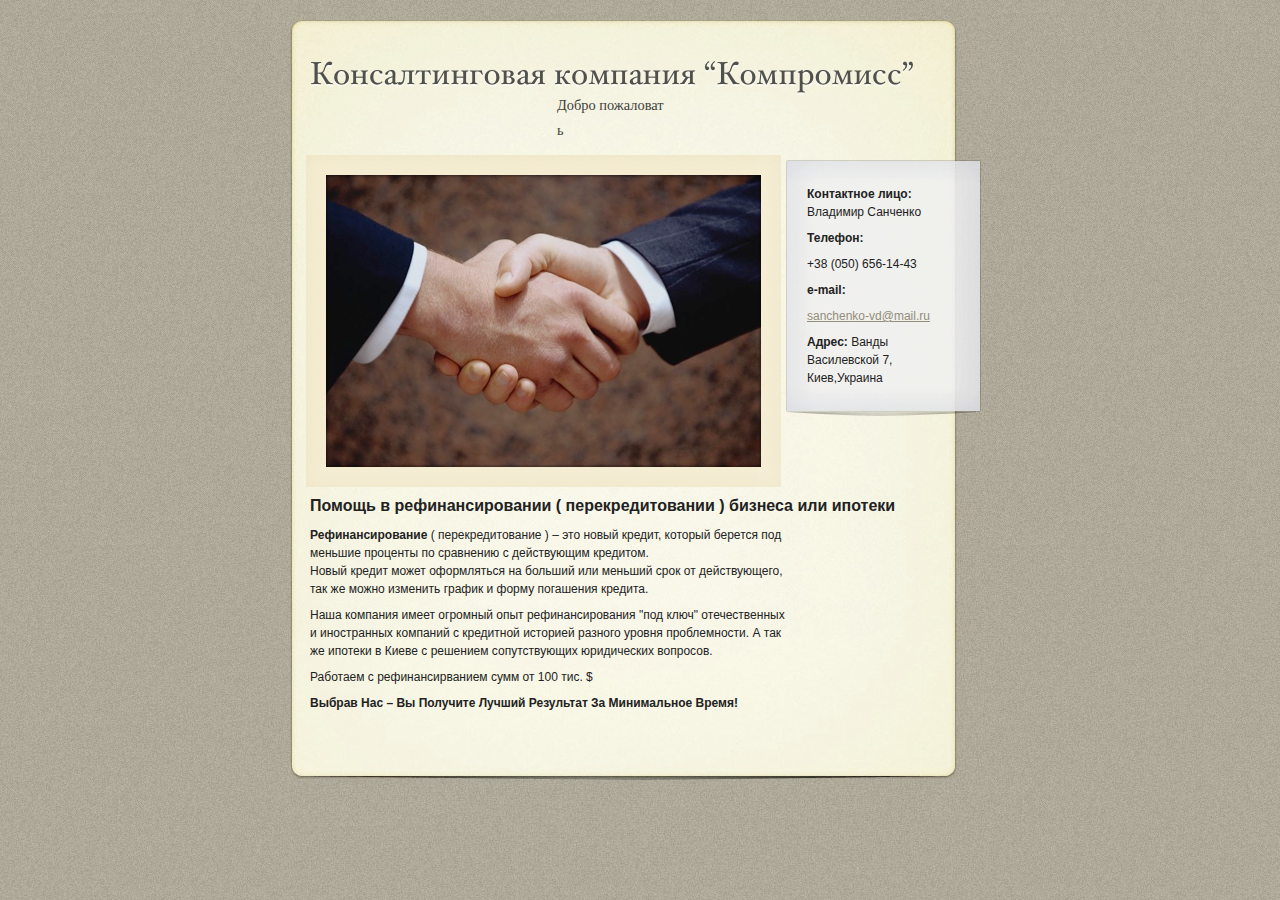
==== commit 18df4651: "push" ====
--- a/index.html
+++ b/index.html
@@ -1,65 +1,148 @@
-<!DOCTYPE html>
-<html lang="en-us">
-  <head>
-    <meta charset="UTF-8">
-    <title>Kompromis by mecmaster</title>
-    <meta name="viewport" content="width=device-width, initial-scale=1">
-    <link rel="stylesheet" type="text/css" href="stylesheets/normalize.css" media="screen">
-    <link href='http://fonts.googleapis.com/css?family=Open+Sans:400,700' rel='stylesheet' type='text/css'>
-    <link rel="stylesheet" type="text/css" href="stylesheets/stylesheet.css" media="screen">
-    <link rel="stylesheet" type="text/css" href="stylesheets/github-light.css" media="screen">
+<?xml version="1.0" encoding="UTF-8"?>
+<!DOCTYPE html PUBLIC "-//W3C//DTD XHTML 1.0 Transitional//EN" "http://www.w3.org/TR/xhtml1/DTD/xhtml1-transitional.dtd">
+
+
+<html xmlns="http://www.w3.org/1999/xhtml" xml:lang="en" lang="en">
+  <head><meta http-equiv="Content-Type" content="text/html; charset=UTF-8" />
+    
+    <meta http-equiv="X-UA-Compatible" content="IE=EmulateIE7" />
+    <meta name="viewport" content="width=700" />
+    <meta name="description" content="Помощь в рефинансировании, Перекредитование в бизнесе, ипотеке, Лучший результат за Минимум времен"> 
+	<meta name="keywords" content="перекредитование, рефінансування кредиту, рефинансирование кредита, помощь в кредите, рефінансування, перекредитування, рефинансирование бизнеса, рефінансування бізнесу, перекредитування бізнесу, перекредитування іпотеки, перекредитование бизнеса"> 
+	
+	<title>Консалтинговая компания “Компромисс”</title>
+    <link rel="stylesheet" type="text/css" media="screen,print" href="Dobro_pozalovat_files/Dobro_pozalovat.css" />
+    <!--[if lt IE 8]><link rel='stylesheet' type='text/css' media='screen,print' href='Dobro_pozalovat_files/Dobro_pozalovatIE.css'/><![endif]-->
+    <!--[if gte IE 8]><link rel='stylesheet' type='text/css' media='screen,print' href='Media/IE8.css'/><![endif]-->
+    <script type="text/javascript" src="Scripts/iWebSite.js"></script>
+    <script type="text/javascript" src="Scripts/Widgets/SharedResources/WidgetCommon.js"></script>
+    <script type="text/javascript" src="Scripts/Widgets/Navbar/navbar.js"></script>
+    <script type="text/javascript" src="Scripts/iWebImage.js"></script>
+    <script type="text/javascript" src="Dobro_pozalovat_files/Dobro_pozalovat.js"></script>
+	<script type="text/javascript" src="//yandex.st/share/share.js" charset="utf-8"></script>
+	<script type="text/javascript">
+
+  var _gaq = _gaq || [];
+  _gaq.push(['_setAccount', 'UA-28925086-1']);
+  _gaq.push(['_trackPageview']);
+
+  (function() {
+    var ga = document.createElement('script'); ga.type = 'text/javascript'; ga.async = true;
+    ga.src = ('https:' == document.location.protocol ? 'https://ssl' : 'http://www') + '.google-analytics.com/ga.js';
+    var s = document.getElementsByTagName('script')[0]; s.parentNode.insertBefore(ga, s);
+  })();
+
+</script>
+	
   </head>
-  <body>
-    <section class="page-header">
-      <h1 class="project-name">Kompromis-consult</h1>
-      <h2 class="project-tagline">kompromis</h2>
-      <a href="https://github.com/mecmaster/kompromis" class="btn">View on GitHub</a>
-      <a href="https://github.com/mecmaster/kompromis/zipball/master" class="btn">Download .zip</a>
-      <a href="https://github.com/mecmaster/kompromis/tarball/master" class="btn">Download .tar.gz</a>
-    </section>
+  <body style="background: rgb(255, 255, 255) url(Dobro_pozalovat_files/Creme_browserbg.jpg) repeat scroll top left; margin: 0pt; " onload="onPageLoad();" onunload="onPageUnload();">
+    <div style="text-align: center; ">
+      <div style="margin-bottom: 20px; margin-left: auto; margin-right: auto; margin-top: 20px; overflow: hidden; position: relative; word-wrap: break-word;  text-align: left; width: 700px; " id="body_content">
+        <div style="background: transparent url(Dobro_pozalovat_files/LayeredPaper_03-1.jpg) repeat scroll top left; width: 700px; ">
+          <div style="height: 73px; margin-left: 0px; position: relative; width: 700px; z-index: 5; " id="header_layer">
+            <div style="height: 0px; line-height: 0px; " class="bumper"> </div>
+            <div style="height: 248px; width: 700px;  height: 248px; left: 0px; position: absolute; top: 0px; width: 700px; z-index: 1; " class="tinyText style_SkipStroke">
+              <img src="Dobro_pozalovat_files/LayeredPaper_01.jpg" alt="" style="border: none; height: 248px; width: 700px; " />
+            </div>
+            
 
-    <section class="main-content">
-      <h3>
-<a id="welcome-to-github-pages" class="anchor" href="#welcome-to-github-pages" aria-hidden="true"><span class="octicon octicon-link"></span></a>Welcome to GitHub Pages.</h3>
 
-<p>This automatic page generator is the easiest way to create beautiful pages for all of your projects. Author your page content here using GitHub Flavored Markdown, select a template crafted by a designer, and publish. After your page is generated, you can check out the new branch:</p>
+            <div style="height: 41px; width: 626px;  height: 38px; left: 20px; position: absolute; top: 35px; width: 625px; z-index: 1; " class="tinyText style_SkipStrokeSkipFillSkipOpacity">
+              <div style="position: relative; width: 625px; ">
+                <img src="Dobro_pozalovat_files/shapeimage_1.png" alt="Консалтинговая компания “Компромисс”" style="height: 35px; left: 0px; margin-left: -1px; margin-top: 6px; position: absolute; top: 0px; width: 605px; " />
+              </div>
+            </div>
+          </div>
+          <div style="margin-left: 0px; position: relative; width: 700px; z-index: 10; " id="nav_layer">
+            <div style="height: 0px; line-height: 0px; " class="bumper"> </div>
+            <div style="height: 1px; line-height: 1px; " class="tinyText"> </div>
+            <div class="com-apple-iweb-widget-navbar flowDefining" id="widget0" style="margin-left: 267px; margin-top: -1px; opacity: 1.00; position: relative; width: 132px; z-index: 1; ">
+    
+              <div id="widget0-navbar" class="navbar">
 
-<pre><code>$ cd your_repo_root/repo_name
-$ git fetch origin
-$ git checkout gh-pages
-</code></pre>
+      
+                <div id="widget0-bg" class="navbar-bg">
 
-<p>If you're using the GitHub for Mac, simply sync your repository and you'll see the new branch.</p>
+        
+                  <ul id="widget0-navbar-list" class="navbar-list">
+ <li></li> 
+</ul>
+                  
+      
+</div>
+                
+    
+</div>
+            </div>
+            <script type="text/javascript"><!--//--><![CDATA[//><!--
+new NavBar('widget0', 'Scripts/Widgets/Navbar', 'Scripts/Widgets/SharedResources', '.', {"path-to-root": "", "navbar-css": ".navbar {\n\tfont-family: 'Hoefler Text', 'Times New Roman', serif;\n\tfont-size: .9em;\n\tcolor: #817B67;\n\tmargin: 0px;\n\tline-height: 25px;\n}\n\n.navbar-bg {\n\ttext-align: left;\n}\n\n.navbar-bg ul {\n\tlist-style: none;\n\tmargin: 0px;\n\tpadding: 0px;\n}\n\n\nli {\n\tlist-style-type: none;\n\tdisplay: inline;\n\tpadding: 0 25px 0 0px;\n}\n\n\nli a {\n\ttext-decoration: none;\n\tpadding: 0px;\n\tcolor: #817B67;\n}\n\nli a:visited {\n\ttext-decoration: none;\n\tpadding: 0px;\n\tcolor: #817B67;\n}\n\nli a:hover\r{\r\n \tcolor: #3F3F3C;\n\ttext-decoration: none;\r}\n\n\nli.current-page a\r{\r\t color: #3F3F3C;\n\ttext-decoration: none;\r}", "current-page-GUID": "81D1A1A0-0416-4514-B8F4-EB2E6BB149B2", "isCollectionPage": "NO"});
+//--><!]]></script>
+            <div style="clear: both; height: 0px; line-height: 0px; " class="spacer"> </div>
+          </div>
+          <div style="margin-left: 0px; position: relative; width: 700px; z-index: 15; " id="body_layer">
+            <div style="height: 0px; line-height: 0px; " class="bumper"> </div>
+            <div style="height: 292px; width: 435px;  height: 292px; left: 36px; position: absolute; top: 32px; width: 435px; z-index: 1; " class="tinyText stroke_0">
+              <div style="position: relative; width: 435px; ">
+                <img src="Dobro_pozalovat_files/shapeimage_2.png" alt="рефинансирование и рекредитование ипотеки рукопожатие" style="height: 292px; left: 0px; position: absolute; top: 0px; width: 435px; " />
+              </div>
+            </div>
+            <div style="height: 1px; line-height: 1px; " class="tinyText"> </div>
+            <div style="margin-left: 20px; margin-top: 382px; position: relative; width: 475px; z-index: 1; " class="style_SkipStroke_1 shape-with-text flowDefining">
+              <div class="text-content Normal_External_475_228" style="padding: 0px; ">
+                <div class="Normal">
+                  <p style="padding-top: 0pt; " class="paragraph_style"><span class="style">Рефинансирование</span> ( перекредитование ) – это новый кредит, который берется под меньшие проценты по сравнению с действующим кредитом.<br />Новый кредит может оформляться на больший или меньший срок от действующего, так же можно изменить график и форму погашения кредита.<br /></p>
+                  <p class="paragraph_style">Наша компания имеет огромный опыт рефинансирования &quot;под ключ&quot; отечественных и иностранных компаний с кредитной историей разного уровня проблемности. А так же ипотеки в Киеве с решением сопутствующих юридических вопросов.<br /></p>
+                  <p class="paragraph_style">Работаем с рефинансирванием сумм от 100 тис. $<br /></p>
+                  <p class="paragraph_style_1">Выбрав Нас – Вы Получите Лучший Результат За Минимальное Время!<span class="style_1"><br /></span></p>
+                </div>
+                <div style="height: 16px; line-height: 16px; " class="tinyText"> </div>
+              </div>
+            </div>
+            
 
-<h3>
-<a id="designer-templates" class="anchor" href="#designer-templates" aria-hidden="true"><span class="octicon octicon-link"></span></a>Designer Templates</h3>
 
-<p>We've crafted some handsome templates for you to use. Go ahead and continue to layouts to browse through them. You can easily go back to edit your page before publishing. After publishing your page, you can revisit the page generator and switch to another theme. Your Page content will be preserved if it remained markdown format.</p>
+            <div id="id1" style="height: 69px; left: 20px; position: absolute; top: 354px; width: 601px; z-index: 1; " class="style_SkipStroke_2 shape-with-text">
+              <div class="text-content Normal_External_601_69" style="padding: 0px; ">
+                <div class="Normal">
+                  <p style="padding-top: 0pt; " class="paragraph_style_2">Помощь в рефинансировании ( перекредитовании ) бизнеса или ипотеки
+				  
+				  <span class="style_1"><br /></span></p>
+                </div>
+              
+			  
+			  </div>
+            </div>
 
-<h3>
-<a id="rather-drive-stick" class="anchor" href="#rather-drive-stick" aria-hidden="true"><span class="octicon octicon-link"></span></a>Rather Drive Stick?</h3>
+			<br>
+				  <div class="yashare-auto-init" data-yashareL10n="ru" data-yashareType="button" data-yashareQuickServices="vkontakte,facebook,twitter,odnoklassniki,moimir"></div> 
+            
 
-<p>If you prefer to not use the automatic generator, push a branch named <code>gh-pages</code> to your repository to create a page manually. In addition to supporting regular HTML content, GitHub Pages support Jekyll, a simple, blog aware static site generator written by our own Tom Preston-Werner. Jekyll makes it easy to create site-wide headers and footers without having to copy them across every page. It also offers intelligent blog support and other advanced templating features.</p>
 
-<h3>
-<a id="authors-and-contributors" class="anchor" href="#authors-and-contributors" aria-hidden="true"><span class="octicon octicon-link"></span></a>Authors and Contributors</h3>
-
-<p>You can <a href="https://github.com/blog/821" class="user-mention">@mention</a> a GitHub username to generate a link to their profile. The resulting <code>&lt;a&gt;</code> element will link to the contributor's GitHub Profile. For example: In 2007, Chris Wanstrath (<a href="https://github.com/defunkt" class="user-mention">@defunkt</a>), PJ Hyett (<a href="https://github.com/pjhyett" class="user-mention">@pjhyett</a>), and Tom Preston-Werner (<a href="https://github.com/mojombo" class="user-mention">@mojombo</a>) founded GitHub.</p>
-
-<h3>
-<a id="support-or-contact" class="anchor" href="#support-or-contact" aria-hidden="true"><span class="octicon octicon-link"></span></a>Support or Contact</h3>
-
-<p>Having trouble with Pages? Check out the documentation at <a href="https://help.github.com/pages">https://help.github.com/pages</a> or contact <a href="mailto:support@github.com">support@github.com</a> and we’ll help you sort it out.</p>
-
-      <footer class="site-footer">
-        <span class="site-footer-owner"><a href="https://github.com/mecmaster/kompromis">Kompromis</a> is maintained by <a href="https://github.com/mecmaster">mecmaster</a>.</span>
-
-        <span class="site-footer-credits">This page was generated by <a href="https://pages.github.com">GitHub Pages</a> using the <a href="https://github.com/jasonlong/cayman-theme">Cayman theme</a> by <a href="https://twitter.com/jasonlong">Jason Long</a>.</span>
-      </footer>
-
-    </section>
-
-  
+            <div id="id2" style="height: 221px; left: 506px; position: absolute; top: 32px; width: 175px; z-index: 1; " class="style_SkipStroke_3 shape-with-text stroke_1">
+              <div class="text-content style_External_173_219" style="padding: 1px; ">
+                <div class="style_2">
+                  <p style="padding-top: 0pt; " class="Heading_2"><span class="style_3">Контактное лицо:</span><span class="style_4"> </span><br /></p>
+                  <p class="paragraph_style">Владимир Санченко<br /></p>
+                  <p class="paragraph_style"><span class="style">Телефон:</span> <br /></p>
+                  <p class="paragraph_style">+38 (050) 656-14-43<br /></p>
+                  <p class="paragraph_style_3">e-mail:<br /></p>
+                  <p class="paragraph_style"><a title="mailto:sanchenko-vd@mail.ru" href="mailto:sanchenko-vd@mail.ru">sanchenko-vd@mail.ru</a><br /></p>
+                  <p style="padding-bottom: 0pt; " class="paragraph_style"><span class="style">Адрес:</span> Ванды Василевской 7, Киев,Украина</p>
+                </div>
+              </div>
+            </div>
+            <div style="height: 0px; line-height: 0px; " class="spacer"> </div>
+          </div>
+          <div style="height: 120px; margin-left: 0px; position: relative; width: 700px; z-index: 0; " id="footer_layer">
+            <div style="height: 0px; line-height: 0px; " class="bumper"> </div>
+            <div style="height: 236px; width: 700px;  height: 236px; left: 0px; position: absolute; top: -116px; width: 700px; z-index: 1; " class="tinyText style_SkipStroke">
+              <img src="Dobro_pozalovat_files/LayeredPaper_04.jpg" alt="" style="border: none; height: 236px; width: 700px; " />
+            </div>
+          </div>
+        </div>
+      </div>
+    </div>
   </body>
 </html>
 
+
--- a/Dobro_pozalovat_files/Dobro_pozalovat.css
+++ b/Dobro_pozalovat_files/Dobro_pozalovat.css
@@ -0,0 +1,297 @@
+.paragraph_style {
+    color: rgb(34, 34, 34);
+    font-family: 'ArialMT', 'Arial', sans-serif;
+    font-size: 12px;
+    font-stretch: normal;
+    font-style: normal;
+    font-variant: normal;
+    font-weight: 400;
+    letter-spacing: 0;
+    line-height: 18px;
+    margin-bottom: 0px;
+    margin-left: 0px;
+    margin-right: 0px;
+    margin-top: 0px;
+    opacity: 1.00;
+    padding-bottom: 8px;
+    padding-top: 0px;
+    text-align: left;
+    text-decoration: none;
+    text-indent: 0px;
+    text-transform: none;
+}
+.style {
+    font-family: 'Arial-BoldMT', 'Arial', sans-serif;
+    font-size: 12px;
+    font-stretch: normal;
+    font-style: normal;
+    font-weight: 700;
+    line-height: 18px;
+}
+.paragraph_style_1 {
+    color: rgb(34, 34, 34);
+    font-family: 'Arial-BoldMT', 'Arial', sans-serif;
+    font-size: 12px;
+    font-stretch: normal;
+    font-style: normal;
+    font-variant: normal;
+    font-weight: 700;
+    letter-spacing: 0;
+    line-height: 18px;
+    margin-bottom: 0px;
+    margin-left: 0px;
+    margin-right: 0px;
+    margin-top: 0px;
+    opacity: 1.00;
+    padding-bottom: 8px;
+    padding-top: 0px;
+    text-align: left;
+    text-decoration: none;
+    text-indent: 0px;
+    text-transform: none;
+}
+.style_1 {
+    font-family: 'ArialMT', 'Arial', sans-serif;
+    font-size: 12px;
+    font-stretch: normal;
+    font-style: normal;
+    font-weight: 400;
+    line-height: 18px;
+}
+.paragraph_style_2 {
+    color: rgb(34, 34, 34);
+    font-family: 'Arial-BoldMT', 'Arial', sans-serif;
+    font-size: 16px;
+    font-stretch: normal;
+    font-style: normal;
+    font-variant: normal;
+    font-weight: 700;
+    letter-spacing: 0;
+    line-height: 18px;
+    margin-bottom: 0px;
+    margin-left: 0px;
+    margin-right: 0px;
+    margin-top: 0px;
+    opacity: 1.00;
+    padding-bottom: 8px;
+    padding-top: 0px;
+    text-align: left;
+    text-decoration: none;
+    text-indent: 0px;
+    text-transform: none;
+}
+.style_SkipStroke_2 {
+    background: transparent;
+    opacity: 1.00;
+}
+.style_2 {
+    padding: 10px;
+}
+.style_SkipStrokeSkipFillSkipOpacity {
+}
+.style_SkipStroke {
+    background: transparent;
+    opacity: 1.00;
+}
+.style_SkipStroke_1 {
+    background: transparent;
+    opacity: 1.00;
+}
+.style_3 {
+    color: rgb(34, 34, 34);
+    font-family: 'Arial-BoldMT', 'Arial', sans-serif;
+    font-size: 12px;
+    font-stretch: normal;
+    font-style: normal;
+    font-weight: 700;
+    line-height: 17px;
+    opacity: 1.00;
+}
+.style_4 {
+    color: rgb(34, 34, 34);
+    font-family: 'ArialMT', 'Arial', sans-serif;
+    font-size: 12px;
+    font-stretch: normal;
+    font-style: normal;
+    font-weight: 400;
+    line-height: 17px;
+    opacity: 1.00;
+}
+.paragraph_style_3 {
+    color: rgb(34, 34, 34);
+    font-family: 'Arial-BoldMT', 'Arial', sans-serif;
+    font-size: 12px;
+    font-stretch: normal;
+    font-style: normal;
+    font-variant: normal;
+    font-weight: 700;
+    letter-spacing: 0;
+    line-height: 18px;
+    margin-bottom: 0px;
+    margin-left: 0px;
+    margin-right: 0px;
+    margin-top: 0px;
+    opacity: 1.00;
+    padding-bottom: 8px;
+    padding-top: 0px;
+    text-align: left;
+    text-decoration: none;
+    text-indent: 0px;
+    text-transform: none;
+}
+.style_SkipStroke_3 {
+    background: transparent url(backgroundimage_1_1.png) no-repeat scroll center center;
+    opacity: 1.00;
+}
+.style_External_173_219 {
+    position: relative;
+}
+.Free_Form {
+    color: rgb(80, 80, 77);
+    font-family: 'HoeflerText-Regular', 'Hoefler Text', 'Times New Roman', serif;
+    font-size: 12px;
+    font-stretch: normal;
+    font-style: normal;
+    font-variant: normal;
+    font-weight: 400;
+    letter-spacing: 0;
+    line-height: 17px;
+    margin-bottom: 0px;
+    margin-left: 0px;
+    margin-right: 0px;
+    margin-top: 0px;
+    opacity: 1.00;
+    padding-bottom: 0px;
+    padding-top: 0px;
+    text-align: left;
+    text-decoration: none;
+    text-indent: 0px;
+    text-transform: none;
+}
+.Heading_2 {
+    color: rgb(80, 80, 77);
+    font-family: 'HoeflerText-Black', 'Hoefler Text', 'Times New Roman', serif;
+    font-size: 12px;
+    font-stretch: normal;
+    font-style: normal;
+    font-variant: normal;
+    font-weight: 700;
+    letter-spacing: 0;
+    line-height: 17px;
+    margin-bottom: 0px;
+    margin-left: 0px;
+    margin-right: 0px;
+    margin-top: 0px;
+    opacity: 1.00;
+    padding-bottom: 0px;
+    padding-top: 0px;
+    text-align: left;
+    text-decoration: none;
+    text-indent: 0px;
+    text-transform: none;
+}
+.Normal {
+    padding: 0px;
+}
+.Normal_External_475_228 {
+    position: relative;
+}
+.Normal_External_601_69 {
+    position: relative;
+}
+.graphic_generic_body_textbox_style_default_SkipStroke {
+    background: transparent;
+    opacity: 1.00;
+}
+.graphic_generic_header_textbox_style_default_SkipStrokeSkipFillSkipOpacity {
+}
+.graphic_generic_title_textbox_style_default_SkipStroke {
+    background: transparent;
+    opacity: 1.00;
+}
+.graphic_image_style_default_SkipStroke {
+    background: transparent;
+    opacity: 1.00;
+}
+.graphic_textbox_layout_style_default {
+    padding: 4px;
+}
+.graphic_textbox_layout_style_default_External_173_219 {
+    position: relative;
+}
+.graphic_textbox_style_default_SkipStroke {
+    background: transparent;
+    opacity: 1.00;
+}
+a {
+    color: rgb(147, 141, 122);
+    text-decoration: underline;
+}
+a:visited {
+    color: rgb(147, 141, 122);
+    text-decoration: underline;
+}
+a:hover {
+    color: rgb(80, 80, 77);
+    text-decoration: underline;
+}
+.bumper {
+    font-size: 1px;
+    line-height: 1px;
+}
+.tinyText {
+    font-size: 1px;
+    line-height: 1px;
+}
+#widget0 a:hover {
+    color: rgb(80, 80, 77);
+    text-decoration: underline;
+}
+#widget0 a:visited {
+    color: rgb(147, 141, 122);
+    text-decoration: underline;
+}
+#widget0 a {
+    color: rgb(147, 141, 122);
+    text-decoration: underline;
+}
+.spacer {
+    font-size: 1px;
+    line-height: 1px;
+}
+body { 
+    -webkit-text-size-adjust: none;
+}
+div { 
+    overflow: visible; 
+}
+img { 
+    border: none; 
+}
+.InlineBlock { 
+    display: inline; 
+}
+.InlineBlock { 
+    display: inline-block; 
+}
+.inline-block {
+    display: inline-block;
+    vertical-align: baseline;
+    margin-bottom:0.3em;
+}
+.inline-block.shape-with-text {
+    vertical-align: bottom;
+}
+.vertical-align-middle-middlebox {
+    display: table;
+}
+.vertical-align-middle-innerbox {
+    display: table-cell;
+    vertical-align: middle;
+}
+div.paragraph {
+    position: relative;
+}
+li.full-width {
+    width: 100;
+}
--- a/Dobro_pozalovat_files/Dobro_pozalovatIE.css
+++ b/Dobro_pozalovat_files/Dobro_pozalovatIE.css
@@ -0,0 +1,28 @@
+.inline-block {
+    display: inline;
+    vertical-align: baseline;
+    margin-bottom:-2em;
+    margin-top:2em;
+    position:relative;
+    top:-2em;
+}
+.vertical-align-middle-middlebox {
+    display: block;
+    height: auto;
+    position: absolute;
+    top: 50%;
+}
+.vertical-align-middle-innerbox {
+    display: block;
+    position: relative;
+    top: -50%;
+}
+li.full-width {
+    width: auto;
+}
+li div div.inline-block a img {
+    text-indent: 0;
+}
+img {
+    -ms-interpolation-mode: bicubic;
+}
--- a/Media/IE8.css
+++ b/Media/IE8.css
@@ -0,0 +1,13 @@
+.inline-block {
+    display: inline-block;
+    vertical-align: baseline;
+}
+li.full-width {
+    width: auto;
+}
+li div div.inline-block a img {
+    text-indent: 0;
+}   
+img {
+    -ms-interpolation-mode: bicubic;
+}   
